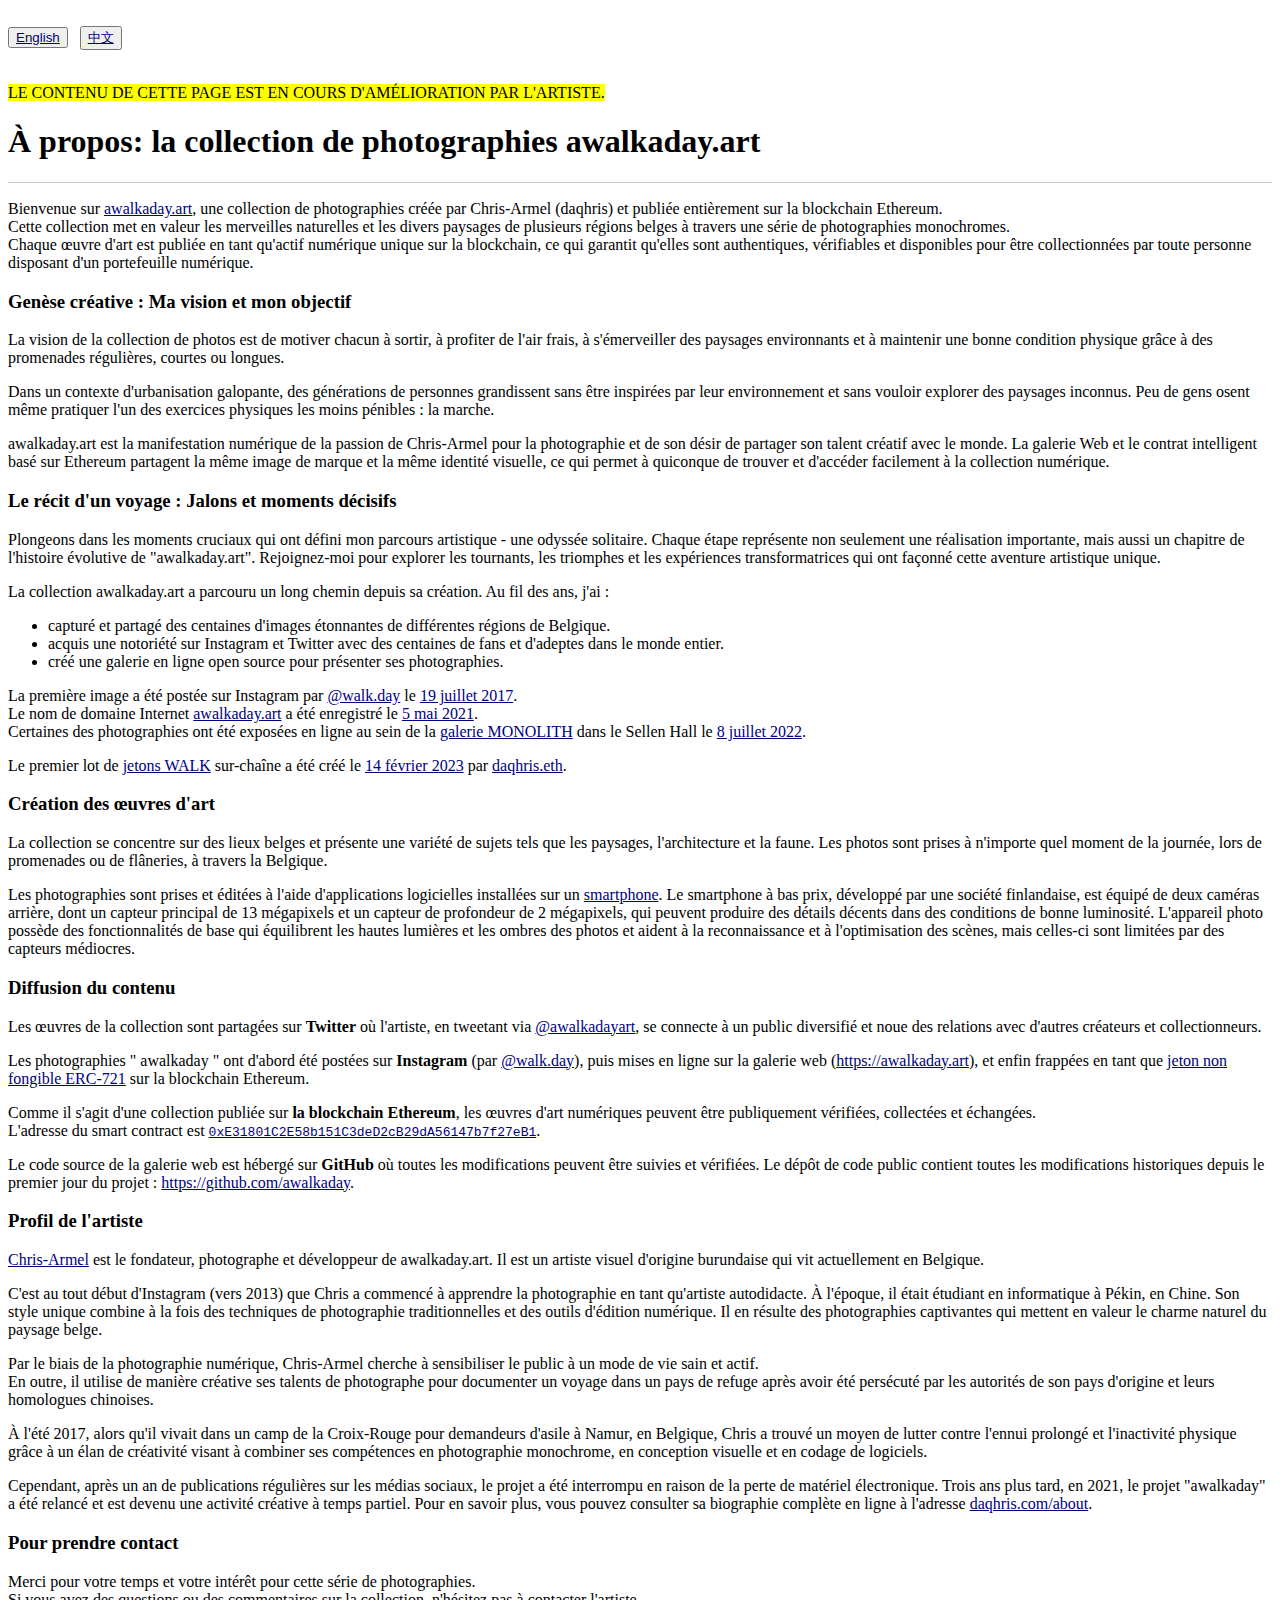
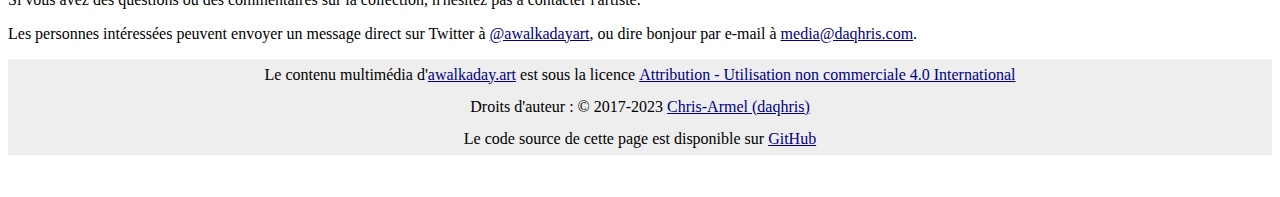
==== fr.html @ 65478b28 "Fix typo" ====
<!DOCTYPE html>
<html lang="fr">
<head>

   <!-- Créé le 17/11/2017 17:17
        Lieu: Belgrade, Namur (Belgique) -->

   <!-- Conception de la page Web et code écrit par Chris A. Iradukunda [https://daqhris.com].
       Il ne conserve par la présente aucun droit d'auteur.
       Gardez seulement une référence au codeur d'origine, s'il vous plaît. -->

    <title>À propos: la collection de photographies awalkaday.art</title>
    <link rel="canonical" href="https://about.awalkaday.art/fr.html"/>
    <link rel="alternate" href="https://about.awalkaday.art/fr.html" hreflang="x-default"/>
    <link rel="alternate" href="https://about.awalkaday.art/fr.html" hreflang="fr"/>
    <link rel="alternate" href="https://about.awalkaday.art/zh.html" hreflang="zh"/>
    <link rel="alternate" href="https://about.awalkaday.art/index.html" hreflang="en"/>
    <meta http-equiv="content-type" content="text/html; charset=UTF-8">
    <meta http-equiv="X-UA-Compatible" content="IE=edge">
    <meta name="viewport" content="width=device-width, initial-scale=1">
    <meta name="description" content="Foire aux questions à propos de awalkaday.art">
    <meta name="mobile-web-app-capable" content="yes">
    <meta name="apple-mobile-web-app-capable" content="yes">
    <meta name="Content-Security-Policy" content="default-src https:; script-src https: 'unsafe-inline'; style-src https: 'unsafe-inline'">
    <meta name="X-XSS-Protection" content="1; mode=block">
    <meta name="referrer" content="strict-origin-when-cross-origin">
    <meta content="index,follow" name="robots">

    <link rel="stylesheet" href="https://cdn.jsdelivr.net/npm/bootstrap@4.5.3/dist/css/bootstrap.min.css" integrity="sha256-93wNFzm2GO3EoByj9rKZCwGjAJAwr0nujPaOgwUt8ZQ=" crossorigin="anonymous">
    <link rel="stylesheet" href="/style.css" type="text/css">
    <link rel="shortcut icon" href="https://awalkaday.art/assets/icons/awalkaday-logo-1x1.png">
    <link rel="apple-touch-icon" href="https://awalkaday.art/assets/icons/awalkaday-logo-1x1.png">

    <meta property="og:title" content="À propos: awalkaday.art" />
    <meta property="og:locale" content="fr" />
    <meta property="og:type" content="website" />
    <meta property="og:url" content="https://about.awalkaday.art/fr.html" />
    <meta property="og:site_name" content="awalkaday.art" />
    <meta property="og:description" content="Foire aux questions à propos de awalkaday.art" />
    <meta property="og:image" content="https://awalkaday.art/assets/icons/awalkaday-logo-1x1.png" />
    <link rel="shortcut icon" href="https://awalkaday.art/assets/icons/awalkaday-logo-1x1.ico" type="image/x-icon" />
</head>

<body style="font-family:Source-Sans !important;"><br>
   <div class="container">
      <div class="jumbotron">
        <button><a href="https://about.awalkaday.art/index.html" hreflang="en" title="English Version">English</a></button>&nbsp;&nbsp;&nbsp;<button><a href="https://about.awalkaday.art/zh.html" hreflang="zh" title="中文版">中文</a></button><br><br>
        
        <p><mark>LE CONTENU DE CETTE PAGE EST EN COURS D'AMÉLIORATION PAR L'ARTISTE.</mark></p>

        <h1><b>À propos: la collection de photographies awalkaday.art</b></h1>
        <hr>
      	<p>Bienvenue sur <a href="https://awalkaday.art" title="awalkaday.art Collection de Photographies" target="_blank">awalkaday.art</a>, une collection de photographies créée par Chris-Armel (daqhris) et publiée entièrement sur la blockchain Ethereum. <br/>
          
          Cette collection met en valeur les merveilles naturelles et les divers paysages de plusieurs régions belges à travers une série de photographies monochromes. <br/>
          
          Chaque œuvre d'art est publiée en tant qu'actif numérique unique sur la blockchain, ce qui garantit qu'elles sont authentiques, vérifiables et disponibles pour être collectionnées par toute personne disposant d'un portefeuille numérique.</p>
        
	      <h3>Genèse créative : Ma vision et mon objectif</h3>
        
		    <p>La vision de la collection de photos est de motiver chacun à sortir, à profiter de l'air frais, à s'émerveiller des paysages environnants et à maintenir une bonne condition physique grâce à des promenades régulières, courtes ou longues.</p>
        
		    <p>Dans un contexte d'urbanisation galopante, des générations de personnes grandissent sans être inspirées par leur environnement et sans vouloir explorer des paysages inconnus. Peu de gens osent même pratiquer l'un des exercices physiques les moins pénibles : la marche.</p>
        
        <p>awalkaday.art est la manifestation numérique de la passion de Chris-Armel pour la photographie et de son désir de partager son talent créatif avec le monde. La galerie Web et le contrat intelligent basé sur Ethereum partagent la même image de marque et la même identité visuelle, ce qui permet à quiconque de trouver et d'accéder facilement à la collection numérique.</p>

		<h3>Le récit d'un voyage : Jalons et moments décisifs</h3>

    <p>Plongeons dans les moments cruciaux qui ont défini mon parcours artistique - une odyssée solitaire. Chaque étape représente non seulement une réalisation importante, mais aussi un chapitre de l'histoire évolutive de "awalkaday.art". Rejoignez-moi pour explorer les tournants, les triomphes et les expériences transformatrices qui ont façonné cette aventure artistique unique.</p>

    <p>La collection awalkaday.art a parcouru un long chemin depuis sa création. Au fil des ans, j'ai :</p>
        <ul>
        <li>capturé et partagé des centaines d'images étonnantes de différentes régions de Belgique.</li>
        <li>acquis une notoriété sur Instagram et Twitter avec des centaines de fans et d'adeptes dans le monde entier.</li>
        <li>créé une galerie en ligne open source pour présenter ses photographies.</li>
        </ul></p>
        
		<p>La première image a été postée sur Instagram par <a href="https://www.instagram.com/walk.day/">@walk.day</a> le <a href="https://www.instagram.com/p/BWvILEmAPcy/" target="_blank">19 juillet 2017</a>.<br>
      
      Le nom de domaine Internet <a href="https://awalkaday.art" target="_blank">awalkaday.art</a> a été enregistré le <a href="https://whois.gandi.net/en/results?search=awalkaday.art" target="_blank">5 mai 2021</a>.<br>
      
      Certaines des photographies ont été exposées en ligne au sein de la <a href="https://monolith.gallery/archives" target="_blank">galerie MONOLITH</a> dans le Sellen Hall le <a href="https://monolith.gallery/hall/sellen/g56L1RdA9DXtqQR3aALG" target="_blank">8 juillet 2022</a>.</p>
        
    <p>Le premier lot de <a href="https://etherscan.io/token/0xe31801c2e58b151c3ded2cb29da56147b7f27eb1" target="_blank">jetons WALK</a> sur-chaîne a été créé le <a href="https://etherscan.io/tx/0x2d4e5a73fada3bb3e626bec4b2d24bbdabce66fad66b70fbe8e3e0e1e169537b" target="_blank">14 février 2023</a> par <a href="https://etherscan.io/address/0xb5ee030c71e76c3e03b2a8d425dbb9b395037c82" title="Artist's Ethereum wallet address" target="_blank">daqhris.eth</a>.</p>

		<h3>Création des œuvres d'art</h3>
   
		<p>La collection se concentre sur des lieux belges et présente une variété de sujets tels que les paysages, l'architecture et la faune. Les photos sont prises à n'importe quel moment de la journée, lors de promenades ou de flâneries, à travers la Belgique.</p>
        
		<p>Les photographies sont prises et éditées à l'aide d'applications logicielles installées sur un <a href="https://www.android.com/one/" title="Secure, up-to-date and easy-to-use Android devices" target="_blank">smartphone</a>.
      Le smartphone à bas prix, développé par une société finlandaise, est équipé de deux caméras arrière, dont un capteur principal de 13 mégapixels et un capteur de profondeur de 2 mégapixels, qui peuvent produire des détails décents dans des conditions de bonne luminosité. 
      L'appareil photo possède des fonctionnalités de base qui équilibrent les hautes lumières et les ombres des photos et aident à la reconnaissance et à l'optimisation des scènes, mais celles-ci sont limitées par des capteurs médiocres.</p>

		<h3>Diffusion du contenu</h3>
		<p>Les œuvres de la collection sont partagées sur <strong>Twitter</strong> où l'artiste, en tweetant via <a href="https://twitter.com/awalkadayart" target="_blank">@awalkadayart</a>, se connecte à un public diversifié et noue des relations avec d'autres créateurs et collectionneurs.</p>
        
		<p>Les photographies " awalkaday " ont d'abord été postées sur <strong>Instagram</strong> (par <a href="https://www.instagram.com/walk.day/">@walk.day</a>), puis mises en ligne sur la galerie web (<a href="https://awalkaday.art" target="_blank">https://awalkaday.art</a>), et enfin frappées en tant que <a href="https://ethereum.org/en/developers/docs/standards/tokens/erc-721/" title="ERC-721 Non-Fungible Token Standard" target="_blank">jeton non fongible ERC-721</a> sur la blockchain Ethereum.</p>
        
		<p>Comme il s'agit d'une collection publiée sur <strong>la blockchain Ethereum</strong>, les œuvres d'art numériques peuvent être publiquement vérifiées, collectées et échangées.<br>
      L'adresse du smart contract est <a href="https://etherscan.io/address/0xe31801c2e58b151c3ded2cb29da56147b7f27eb1" target="_blank"><code>0xE31801C2E58b151C3deD2cB29dA56147b7f27eB1</code></a>.</p>
        
    <p>Le code source de la galerie web est hébergé sur <strong>GitHub</strong> où toutes les modifications peuvent être suivies et vérifiées. Le dépôt de code public contient toutes les modifications historiques depuis le premier jour du projet : <a href="https://github.com/awalkaday/awalkaday-art" title="GitHub public code repository" target="_blank">https://github.com/awalkaday</a>.</p>

		<h3>Profil de l'artiste</h3>
        
		<p><a href="https://daqhris.com" target="_blank">Chris-Armel</a> est le fondateur, photographe et développeur de awalkaday.art. Il est un artiste visuel d'origine burundaise qui vit actuellement en Belgique.</p>
        
    <p>C'est au tout début d'Instagram (vers 2013) que Chris a commencé à apprendre la photographie en tant qu'artiste autodidacte. À l'époque, il était étudiant en informatique à Pékin, en Chine. Son style unique combine à la fois des techniques de photographie traditionnelles et des outils d'édition numérique. Il en résulte des photographies captivantes qui mettent en valeur le charme naturel du paysage belge.</p>
        
    <p>Par le biais de la photographie numérique, Chris-Armel cherche à sensibiliser le public à un mode de vie sain et actif.<br> 
      En outre, il utilise de manière créative ses talents de photographe pour documenter un voyage dans un pays de refuge après avoir été persécuté par les autorités de son pays d'origine et leurs homologues chinoises.</p>
        
    <p>À l'été 2017, alors qu'il vivait dans un camp de la Croix-Rouge pour demandeurs d'asile à Namur, en Belgique, Chris a trouvé un moyen de lutter contre l'ennui prolongé et l'inactivité physique grâce à un élan de créativité visant à combiner ses compétences en photographie monochrome, en conception visuelle et en codage de logiciels.</p>
        
    <p>Cependant, après un an de publications régulières sur les médias sociaux, le projet a été interrompu en raison de la perte de matériel électronique. Trois ans plus tard, en 2021, le projet "awalkaday" a été relancé et est devenu une activité créative à temps partiel. Pour en savoir plus, vous pouvez consulter sa biographie complète en ligne à l'adresse <a href="https://daqhris.com/about" target="_blank">daqhris.com/about</a>.</p>

		<h3>Pour prendre contact</h3>
        
		  <p>Merci pour votre temps et votre intérêt pour cette série de photographies.<br>
        Si vous avez des questions ou des commentaires sur la collection, n'hésitez pas à contacter l'artiste.</p>
        
		  <p>Les personnes intéressées peuvent envoyer un message direct sur Twitter à <a href="https://twitter.com/awalkadayart" target="_blank">@awalkadayart</a>, ou dire bonjour par e-mail à <a href="mailto:media@daqhris.com" target="_blank">media@daqhris.com</a>.</p>
      
     </div>
     <footer style="text-align:center;background-color:#eee;line-height: 2em;">
        <p>Le contenu multimédia d'<a href="https://awalkaday.art" title="awalkaday.art Collection de Photographies" target="_blank">awalkaday.art</a> est sous la licence <a rel="license" href="https://creativecommons.org/licenses/by-nc/4.0/legalcode.fr" title="Licence publique Creative Commons Attribution - Utilisation non commerciale 4.0 International" target="_blank" style="display:inline-block;">Attribution - Utilisation non commerciale 4.0 International</a><br>
        Droits d'auteur : © 2017-2023 <a href="https://daqhris.com" title="Accueil | Chris A. Iradukunda" target="_blank">Chris-Armel (daqhris)</a><br>
            Le code source de cette page est disponible sur <a href="https://github.com/awalkaday/about-awalkaday-art" target="_blank" title="Trouvez le dépôt de code open source sur GitHub.com">GitHub</a>
</p>
        </footer><br>
  </div>
</body>
</html>
---- style.css ----
/* CUSTOM STYLES */

        html {
            background-color: #FFF;
            color: #000;
            font-size: 1em;
            font-family: "Source-Sans", 'Arial', sans-serif;
        }

        a {
            color: navy;
        }
        a:hover,
        a:focus,
        a:active {
                text-decoration: underline;
        }
        @font-face {
                font-family: "Source-Sans";
                src:url(https://daqhris.com/style/font/SourceSans3-Regular.ttf) format("truetype"); /* Safari, Android, iOS */
                font-display: swap;
                }

        /* horizontal line */
        hr {    display:block;
                width:100%;
                height:1px;
                border:0;
                border-top:1px solid #ccc;
                margin:1em auto;
                padding:0
        }

        @media (prefers-color-scheme: dark) {
            html{background-color: #212121;color:#FFFFFF;}
            mark{background-color:olivedrab;color:greenyellow}
        }
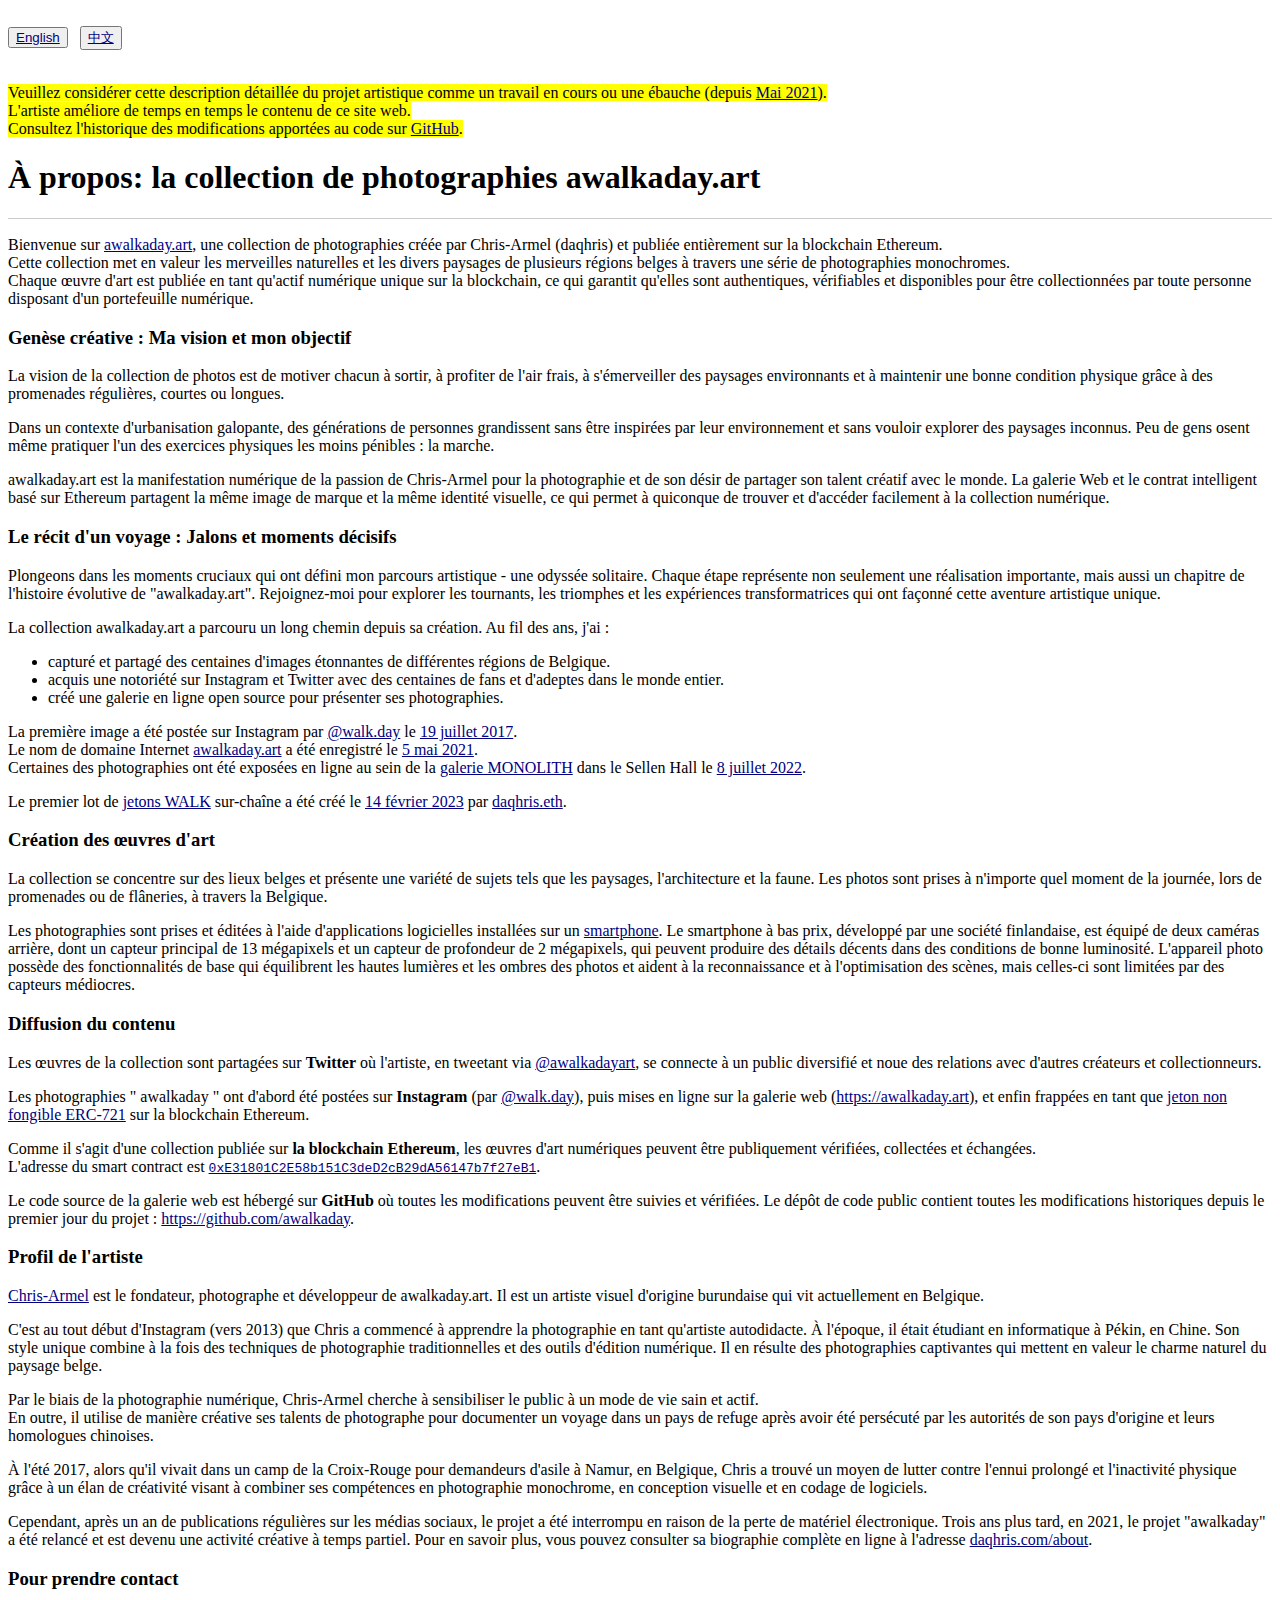
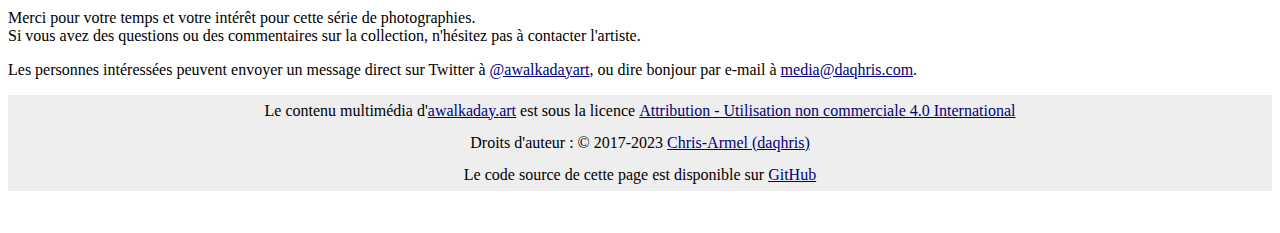
==== commit 0cd872c3: "Header notice translation" ====
--- a/fr.html
+++ b/fr.html
@@ -18,25 +18,33 @@
     <meta http-equiv="content-type" content="text/html; charset=UTF-8">
     <meta http-equiv="X-UA-Compatible" content="IE=edge">
     <meta name="viewport" content="width=device-width, initial-scale=1">
-    <meta name="description" content="Foire aux questions à propos de awalkaday.art">
+    <meta name="description" content="Foire aux questions à propos de la collection de photographies awalkaday.art">
     <meta name="mobile-web-app-capable" content="yes">
     <meta name="apple-mobile-web-app-capable" content="yes">
     <meta name="Content-Security-Policy" content="default-src https:; script-src https: 'unsafe-inline'; style-src https: 'unsafe-inline'">
-    <meta name="X-XSS-Protection" content="1; mode=block">
-    <meta name="referrer" content="strict-origin-when-cross-origin">
-    <meta content="index,follow" name="robots">
+    <meta name="X-XSS-Protection" content="1; mode=block">
+    <meta name="referrer" content="strict-origin-when-cross-origin">
+    <meta content="index,follow" name="robots">
 
     <link rel="stylesheet" href="https://cdn.jsdelivr.net/npm/bootstrap@4.5.3/dist/css/bootstrap.min.css" integrity="sha256-93wNFzm2GO3EoByj9rKZCwGjAJAwr0nujPaOgwUt8ZQ=" crossorigin="anonymous">
     <link rel="stylesheet" href="/style.css" type="text/css">
     <link rel="shortcut icon" href="https://awalkaday.art/assets/icons/awalkaday-logo-1x1.png">
     <link rel="apple-touch-icon" href="https://awalkaday.art/assets/icons/awalkaday-logo-1x1.png">
 
-    <meta property="og:title" content="À propos: awalkaday.art" />
+    <!-- Twitter account @awalkadayart meta tags -->
+    <meta name="twitter:card" content="summary_large_image">
+    <meta name="twitter:site" content="@awalkadayart">
+    <meta name="twitter:title" content="À propos de : awalkaday.art Collection de Photographies">
+    <meta name="twitter:description" content="Questions fréquemment posées sur la collection de photographies awalkaday.art.">
+    <meta name="twitter:image" content="https://awalkaday.art/assets/icons/awalkaday-logo-2x1.png">
+
+
+    <meta property="og:title" content="À propos de : awalkaday.art Collection de Photographies" />
     <meta property="og:locale" content="fr" />
     <meta property="og:type" content="website" />
     <meta property="og:url" content="https://about.awalkaday.art/fr.html" />
     <meta property="og:site_name" content="awalkaday.art" />
-    <meta property="og:description" content="Foire aux questions à propos de awalkaday.art" />
+    <meta property="og:description" content="Foire aux questions à propos de la collection de photographies awalkaday.art" />
     <meta property="og:image" content="https://awalkaday.art/assets/icons/awalkaday-logo-1x1.png" />
     <link rel="shortcut icon" href="https://awalkaday.art/assets/icons/awalkaday-logo-1x1.ico" type="image/x-icon" />
 </head>
@@ -44,88 +52,90 @@
 <body style="font-family:Source-Sans !important;"><br>
    <div class="container">
       <div class="jumbotron">
-        <button><a href="https://about.awalkaday.art/index.html" hreflang="en" title="English Version">English</a></button>&nbsp;&nbsp;&nbsp;<button><a href="https://about.awalkaday.art/zh.html" hreflang="zh" title="中文版">中文</a></button><br><br>
-        
-        <p><mark>LE CONTENU DE CETTE PAGE EST EN COURS D'AMÉLIORATION PAR L'ARTISTE.</mark></p>
+        <button><a href="https://about.awalkaday.art/index.html" hreflang="en" title="English Version">English</a></button>&nbsp;&nbsp;&nbsp;<button><a href="https://about.awalkaday.art/zh.html" hreflang="zh" title="中文版">中文</a></button><br><br>
+        
+        <p><mark>Veuillez considérer cette description détaillée du projet artistique comme un travail en cours ou une ébauche (depuis <a href="https://github.com/awalkaday/about-awalkaday-art/commits/main" target="_blank">Mai 2021</a>).<br/>
+          L'artiste améliore de temps en temps le contenu de ce site web.<br/>
+          Consultez l'historique des modifications apportées au code sur <a href="https://github.com/awalkaday/about-awalkaday-art/commits/replit" target="_blank">GitHub</a>.</mark></p>
 
         <h1><b>À propos: la collection de photographies awalkaday.art</b></h1>
         <hr>
-      	<p>Bienvenue sur <a href="https://awalkaday.art" title="awalkaday.art Collection de Photographies" target="_blank">awalkaday.art</a>, une collection de photographies créée par Chris-Armel (daqhris) et publiée entièrement sur la blockchain Ethereum. <br/>
-          
-          Cette collection met en valeur les merveilles naturelles et les divers paysages de plusieurs régions belges à travers une série de photographies monochromes. <br/>
-          
-          Chaque œuvre d'art est publiée en tant qu'actif numérique unique sur la blockchain, ce qui garantit qu'elles sont authentiques, vérifiables et disponibles pour être collectionnées par toute personne disposant d'un portefeuille numérique.</p>
+      	<p>Bienvenue sur <a href="https://awalkaday.art" title="awalkaday.art Collection de Photographies" target="_blank">awalkaday.art</a>, une collection de photographies créée par Chris-Armel (daqhris) et publiée entièrement sur la blockchain Ethereum. <br/>
+          
+          Cette collection met en valeur les merveilles naturelles et les divers paysages de plusieurs régions belges à travers une série de photographies monochromes. <br/>
+          
+          Chaque œuvre d'art est publiée en tant qu'actif numérique unique sur la blockchain, ce qui garantit qu'elles sont authentiques, vérifiables et disponibles pour être collectionnées par toute personne disposant d'un portefeuille numérique.</p>
         
-	      <h3>Genèse créative : Ma vision et mon objectif</h3>
+	      <h3>Genèse créative : Ma vision et mon objectif</h3>
         
-		    <p>La vision de la collection de photos est de motiver chacun à sortir, à profiter de l'air frais, à s'émerveiller des paysages environnants et à maintenir une bonne condition physique grâce à des promenades régulières, courtes ou longues.</p>
+		    <p>La vision de la collection de photos est de motiver chacun à sortir, à profiter de l'air frais, à s'émerveiller des paysages environnants et à maintenir une bonne condition physique grâce à des promenades régulières, courtes ou longues.</p>
         
-		    <p>Dans un contexte d'urbanisation galopante, des générations de personnes grandissent sans être inspirées par leur environnement et sans vouloir explorer des paysages inconnus. Peu de gens osent même pratiquer l'un des exercices physiques les moins pénibles : la marche.</p>
-        
+		    <p>Dans un contexte d'urbanisation galopante, des générations de personnes grandissent sans être inspirées par leur environnement et sans vouloir explorer des paysages inconnus. Peu de gens osent même pratiquer l'un des exercices physiques les moins pénibles : la marche.</p>
+        
         <p>awalkaday.art est la manifestation numérique de la passion de Chris-Armel pour la photographie et de son désir de partager son talent créatif avec le monde. La galerie Web et le contrat intelligent basé sur Ethereum partagent la même image de marque et la même identité visuelle, ce qui permet à quiconque de trouver et d'accéder facilement à la collection numérique.</p>
 
-		<h3>Le récit d'un voyage : Jalons et moments décisifs</h3>
-
-    <p>Plongeons dans les moments cruciaux qui ont défini mon parcours artistique - une odyssée solitaire. Chaque étape représente non seulement une réalisation importante, mais aussi un chapitre de l'histoire évolutive de "awalkaday.art". Rejoignez-moi pour explorer les tournants, les triomphes et les expériences transformatrices qui ont façonné cette aventure artistique unique.</p>
-
-    <p>La collection awalkaday.art a parcouru un long chemin depuis sa création. Au fil des ans, j'ai :</p>
-        <ul>
-        <li>capturé et partagé des centaines d'images étonnantes de différentes régions de Belgique.</li>
-        <li>acquis une notoriété sur Instagram et Twitter avec des centaines de fans et d'adeptes dans le monde entier.</li>
-        <li>créé une galerie en ligne open source pour présenter ses photographies.</li>
-        </ul></p>
+		<h3>Le récit d'un voyage : Jalons et moments décisifs</h3>
+
+    <p>Plongeons dans les moments cruciaux qui ont défini mon parcours artistique - une odyssée solitaire. Chaque étape représente non seulement une réalisation importante, mais aussi un chapitre de l'histoire évolutive de "awalkaday.art". Rejoignez-moi pour explorer les tournants, les triomphes et les expériences transformatrices qui ont façonné cette aventure artistique unique.</p>
+
+    <p>La collection awalkaday.art a parcouru un long chemin depuis sa création. Au fil des ans, j'ai :</p>
+        <ul>
+        <li>capturé et partagé des centaines d'images étonnantes de différentes régions de Belgique.</li>
+        <li>acquis une notoriété sur Instagram et Twitter avec des centaines de fans et d'adeptes dans le monde entier.</li>
+        <li>créé une galerie en ligne open source pour présenter ses photographies.</li>
+        </ul></p>
         
-		<p>La première image a été postée sur Instagram par <a href="https://www.instagram.com/walk.day/">@walk.day</a> le <a href="https://www.instagram.com/p/BWvILEmAPcy/" target="_blank">19 juillet 2017</a>.<br>
-      
-      Le nom de domaine Internet <a href="https://awalkaday.art" target="_blank">awalkaday.art</a> a été enregistré le <a href="https://whois.gandi.net/en/results?search=awalkaday.art" target="_blank">5 mai 2021</a>.<br>
-      
-      Certaines des photographies ont été exposées en ligne au sein de la <a href="https://monolith.gallery/archives" target="_blank">galerie MONOLITH</a> dans le Sellen Hall le <a href="https://monolith.gallery/hall/sellen/g56L1RdA9DXtqQR3aALG" target="_blank">8 juillet 2022</a>.</p>
-        
+		<p>La première image a été postée sur Instagram par <a href="https://www.instagram.com/walk.day/">@walk.day</a> le <a href="https://www.instagram.com/p/BWvILEmAPcy/" target="_blank">19 juillet 2017</a>.<br>
+      
+      Le nom de domaine Internet <a href="https://awalkaday.art" target="_blank">awalkaday.art</a> a été enregistré le <a href="https://whois.gandi.net/en/results?search=awalkaday.art" target="_blank">5 mai 2021</a>.<br>
+      
+      Certaines des photographies ont été exposées en ligne au sein de la <a href="https://monolith.gallery/archives" target="_blank">galerie MONOLITH</a> dans le Sellen Hall le <a href="https://monolith.gallery/hall/sellen/g56L1RdA9DXtqQR3aALG" target="_blank">8 juillet 2022</a>.</p>
+        
     <p>Le premier lot de <a href="https://etherscan.io/token/0xe31801c2e58b151c3ded2cb29da56147b7f27eb1" target="_blank">jetons WALK</a> sur-chaîne a été créé le <a href="https://etherscan.io/tx/0x2d4e5a73fada3bb3e626bec4b2d24bbdabce66fad66b70fbe8e3e0e1e169537b" target="_blank">14 février 2023</a> par <a href="https://etherscan.io/address/0xb5ee030c71e76c3e03b2a8d425dbb9b395037c82" title="Artist's Ethereum wallet address" target="_blank">daqhris.eth</a>.</p>
 
-		<h3>Création des œuvres d'art</h3>
+		<h3>Création des œuvres d'art</h3>
    
-		<p>La collection se concentre sur des lieux belges et présente une variété de sujets tels que les paysages, l'architecture et la faune. Les photos sont prises à n'importe quel moment de la journée, lors de promenades ou de flâneries, à travers la Belgique.</p>
-        
-		<p>Les photographies sont prises et éditées à l'aide d'applications logicielles installées sur un <a href="https://www.android.com/one/" title="Secure, up-to-date and easy-to-use Android devices" target="_blank">smartphone</a>.
-      Le smartphone à bas prix, développé par une société finlandaise, est équipé de deux caméras arrière, dont un capteur principal de 13 mégapixels et un capteur de profondeur de 2 mégapixels, qui peuvent produire des détails décents dans des conditions de bonne luminosité. 
+		<p>La collection se concentre sur des lieux belges et présente une variété de sujets tels que les paysages, l'architecture et la faune. Les photos sont prises à n'importe quel moment de la journée, lors de promenades ou de flâneries, à travers la Belgique.</p>
+        
+		<p>Les photographies sont prises et éditées à l'aide d'applications logicielles installées sur un <a href="https://www.android.com/one/" title="Secure, up-to-date and easy-to-use Android devices" target="_blank">smartphone</a>.
+      Le smartphone à bas prix, développé par une société finlandaise, est équipé de deux caméras arrière, dont un capteur principal de 13 mégapixels et un capteur de profondeur de 2 mégapixels, qui peuvent produire des détails décents dans des conditions de bonne luminosité. 
       L'appareil photo possède des fonctionnalités de base qui équilibrent les hautes lumières et les ombres des photos et aident à la reconnaissance et à l'optimisation des scènes, mais celles-ci sont limitées par des capteurs médiocres.</p>
 
 		<h3>Diffusion du contenu</h3>
-		<p>Les œuvres de la collection sont partagées sur <strong>Twitter</strong> où l'artiste, en tweetant via <a href="https://twitter.com/awalkadayart" target="_blank">@awalkadayart</a>, se connecte à un public diversifié et noue des relations avec d'autres créateurs et collectionneurs.</p>
+		<p>Les œuvres de la collection sont partagées sur <strong>Twitter</strong> où l'artiste, en tweetant via <a href="https://twitter.com/awalkadayart" target="_blank">@awalkadayart</a>, se connecte à un public diversifié et noue des relations avec d'autres créateurs et collectionneurs.</p>
         
-		<p>Les photographies " awalkaday " ont d'abord été postées sur <strong>Instagram</strong> (par <a href="https://www.instagram.com/walk.day/">@walk.day</a>), puis mises en ligne sur la galerie web (<a href="https://awalkaday.art" target="_blank">https://awalkaday.art</a>), et enfin frappées en tant que <a href="https://ethereum.org/en/developers/docs/standards/tokens/erc-721/" title="ERC-721 Non-Fungible Token Standard" target="_blank">jeton non fongible ERC-721</a> sur la blockchain Ethereum.</p>
+		<p>Les photographies " awalkaday " ont d'abord été postées sur <strong>Instagram</strong> (par <a href="https://www.instagram.com/walk.day/">@walk.day</a>), puis mises en ligne sur la galerie web (<a href="https://awalkaday.art" target="_blank">https://awalkaday.art</a>), et enfin frappées en tant que <a href="https://ethereum.org/en/developers/docs/standards/tokens/erc-721/" title="ERC-721 Non-Fungible Token Standard" target="_blank">jeton non fongible ERC-721</a> sur la blockchain Ethereum.</p>
         
-		<p>Comme il s'agit d'une collection publiée sur <strong>la blockchain Ethereum</strong>, les œuvres d'art numériques peuvent être publiquement vérifiées, collectées et échangées.<br>
-      L'adresse du smart contract est <a href="https://etherscan.io/address/0xe31801c2e58b151c3ded2cb29da56147b7f27eb1" target="_blank"><code>0xE31801C2E58b151C3deD2cB29dA56147b7f27eB1</code></a>.</p>
-        
+		<p>Comme il s'agit d'une collection publiée sur <strong>la blockchain Ethereum</strong>, les œuvres d'art numériques peuvent être publiquement vérifiées, collectées et échangées.<br>
+      L'adresse du smart contract est <a href="https://etherscan.io/address/0xe31801c2e58b151c3ded2cb29da56147b7f27eb1" target="_blank"><code>0xE31801C2E58b151C3deD2cB29dA56147b7f27eB1</code></a>.</p>
+        
     <p>Le code source de la galerie web est hébergé sur <strong>GitHub</strong> où toutes les modifications peuvent être suivies et vérifiées. Le dépôt de code public contient toutes les modifications historiques depuis le premier jour du projet : <a href="https://github.com/awalkaday/awalkaday-art" title="GitHub public code repository" target="_blank">https://github.com/awalkaday</a>.</p>
 
-		<h3>Profil de l'artiste</h3>
+		<h3>Profil de l'artiste</h3>
         
-		<p><a href="https://daqhris.com" target="_blank">Chris-Armel</a> est le fondateur, photographe et développeur de awalkaday.art. Il est un artiste visuel d'origine burundaise qui vit actuellement en Belgique.</p>
-        
-    <p>C'est au tout début d'Instagram (vers 2013) que Chris a commencé à apprendre la photographie en tant qu'artiste autodidacte. À l'époque, il était étudiant en informatique à Pékin, en Chine. Son style unique combine à la fois des techniques de photographie traditionnelles et des outils d'édition numérique. Il en résulte des photographies captivantes qui mettent en valeur le charme naturel du paysage belge.</p>
-        
-    <p>Par le biais de la photographie numérique, Chris-Armel cherche à sensibiliser le public à un mode de vie sain et actif.<br> 
-      En outre, il utilise de manière créative ses talents de photographe pour documenter un voyage dans un pays de refuge après avoir été persécuté par les autorités de son pays d'origine et leurs homologues chinoises.</p>
-        
-    <p>À l'été 2017, alors qu'il vivait dans un camp de la Croix-Rouge pour demandeurs d'asile à Namur, en Belgique, Chris a trouvé un moyen de lutter contre l'ennui prolongé et l'inactivité physique grâce à un élan de créativité visant à combiner ses compétences en photographie monochrome, en conception visuelle et en codage de logiciels.</p>
-        
+		<p><a href="https://daqhris.com" target="_blank">Chris-Armel</a> est le fondateur, photographe et développeur de awalkaday.art. Il est un artiste visuel d'origine burundaise qui vit actuellement en Belgique.</p>
+        
+    <p>C'est au tout début d'Instagram (vers 2013) que Chris a commencé à apprendre la photographie en tant qu'artiste autodidacte. À l'époque, il était étudiant en informatique à Pékin, en Chine. Son style unique combine à la fois des techniques de photographie traditionnelles et des outils d'édition numérique. Il en résulte des photographies captivantes qui mettent en valeur le charme naturel du paysage belge.</p>
+        
+    <p>Par le biais de la photographie numérique, Chris-Armel cherche à sensibiliser le public à un mode de vie sain et actif.<br> 
+      En outre, il utilise de manière créative ses talents de photographe pour documenter un voyage dans un pays de refuge après avoir été persécuté par les autorités de son pays d'origine et leurs homologues chinoises.</p>
+        
+    <p>À l'été 2017, alors qu'il vivait dans un camp de la Croix-Rouge pour demandeurs d'asile à Namur, en Belgique, Chris a trouvé un moyen de lutter contre l'ennui prolongé et l'inactivité physique grâce à un élan de créativité visant à combiner ses compétences en photographie monochrome, en conception visuelle et en codage de logiciels.</p>
+        
     <p>Cependant, après un an de publications régulières sur les médias sociaux, le projet a été interrompu en raison de la perte de matériel électronique. Trois ans plus tard, en 2021, le projet "awalkaday" a été relancé et est devenu une activité créative à temps partiel. Pour en savoir plus, vous pouvez consulter sa biographie complète en ligne à l'adresse <a href="https://daqhris.com/about" target="_blank">daqhris.com/about</a>.</p>
 
-		<h3>Pour prendre contact</h3>
+		<h3>Pour prendre contact</h3>
         
-		  <p>Merci pour votre temps et votre intérêt pour cette série de photographies.<br>
-        Si vous avez des questions ou des commentaires sur la collection, n'hésitez pas à contacter l'artiste.</p>
+		  <p>Merci pour votre temps et votre intérêt pour cette série de photographies.<br>
+        Si vous avez des questions ou des commentaires sur la collection, n'hésitez pas à contacter l'artiste.</p>
         
-		  <p>Les personnes intéressées peuvent envoyer un message direct sur Twitter à <a href="https://twitter.com/awalkadayart" target="_blank">@awalkadayart</a>, ou dire bonjour par e-mail à <a href="mailto:media@daqhris.com" target="_blank">media@daqhris.com</a>.</p>
+		  <p>Les personnes intéressées peuvent envoyer un message direct sur Twitter à <a href="https://twitter.com/awalkadayart" target="_blank">@awalkadayart</a>, ou dire bonjour par e-mail à <a href="mailto:media@daqhris.com" target="_blank">media@daqhris.com</a>.</p>
       
      </div>
      <footer style="text-align:center;background-color:#eee;line-height: 2em;">
-        <p>Le contenu multimédia d'<a href="https://awalkaday.art" title="awalkaday.art Collection de Photographies" target="_blank">awalkaday.art</a> est sous la licence <a rel="license" href="https://creativecommons.org/licenses/by-nc/4.0/legalcode.fr" title="Licence publique Creative Commons Attribution - Utilisation non commerciale 4.0 International" target="_blank" style="display:inline-block;">Attribution - Utilisation non commerciale 4.0 International</a><br>
-        Droits d'auteur : © 2017-2023 <a href="https://daqhris.com" title="Accueil | Chris A. Iradukunda" target="_blank">Chris-Armel (daqhris)</a><br>
-            Le code source de cette page est disponible sur <a href="https://github.com/awalkaday/about-awalkaday-art" target="_blank" title="Trouvez le dépôt de code open source sur GitHub.com">GitHub</a>
+        <p>Le contenu multimédia d'<a href="https://awalkaday.art" title="awalkaday.art Collection de Photographies" target="_blank">awalkaday.art</a> est sous la licence <a rel="license" href="https://creativecommons.org/licenses/by-nc/4.0/legalcode.fr" title="Licence publique Creative Commons Attribution - Utilisation non commerciale 4.0 International" target="_blank" style="display:inline-block;">Attribution - Utilisation non commerciale 4.0 International</a><br>
+        Droits d'auteur : © 2017-2023 <a href="https://daqhris.com" title="Accueil | Chris A. Iradukunda" target="_blank">Chris-Armel (daqhris)</a><br>
+            Le code source de cette page est disponible sur <a href="https://github.com/awalkaday/about-awalkaday-art" target="_blank" title="Trouvez le dépôt de code open source sur GitHub.com">GitHub</a>
 </p>
         </footer><br>
   </div>
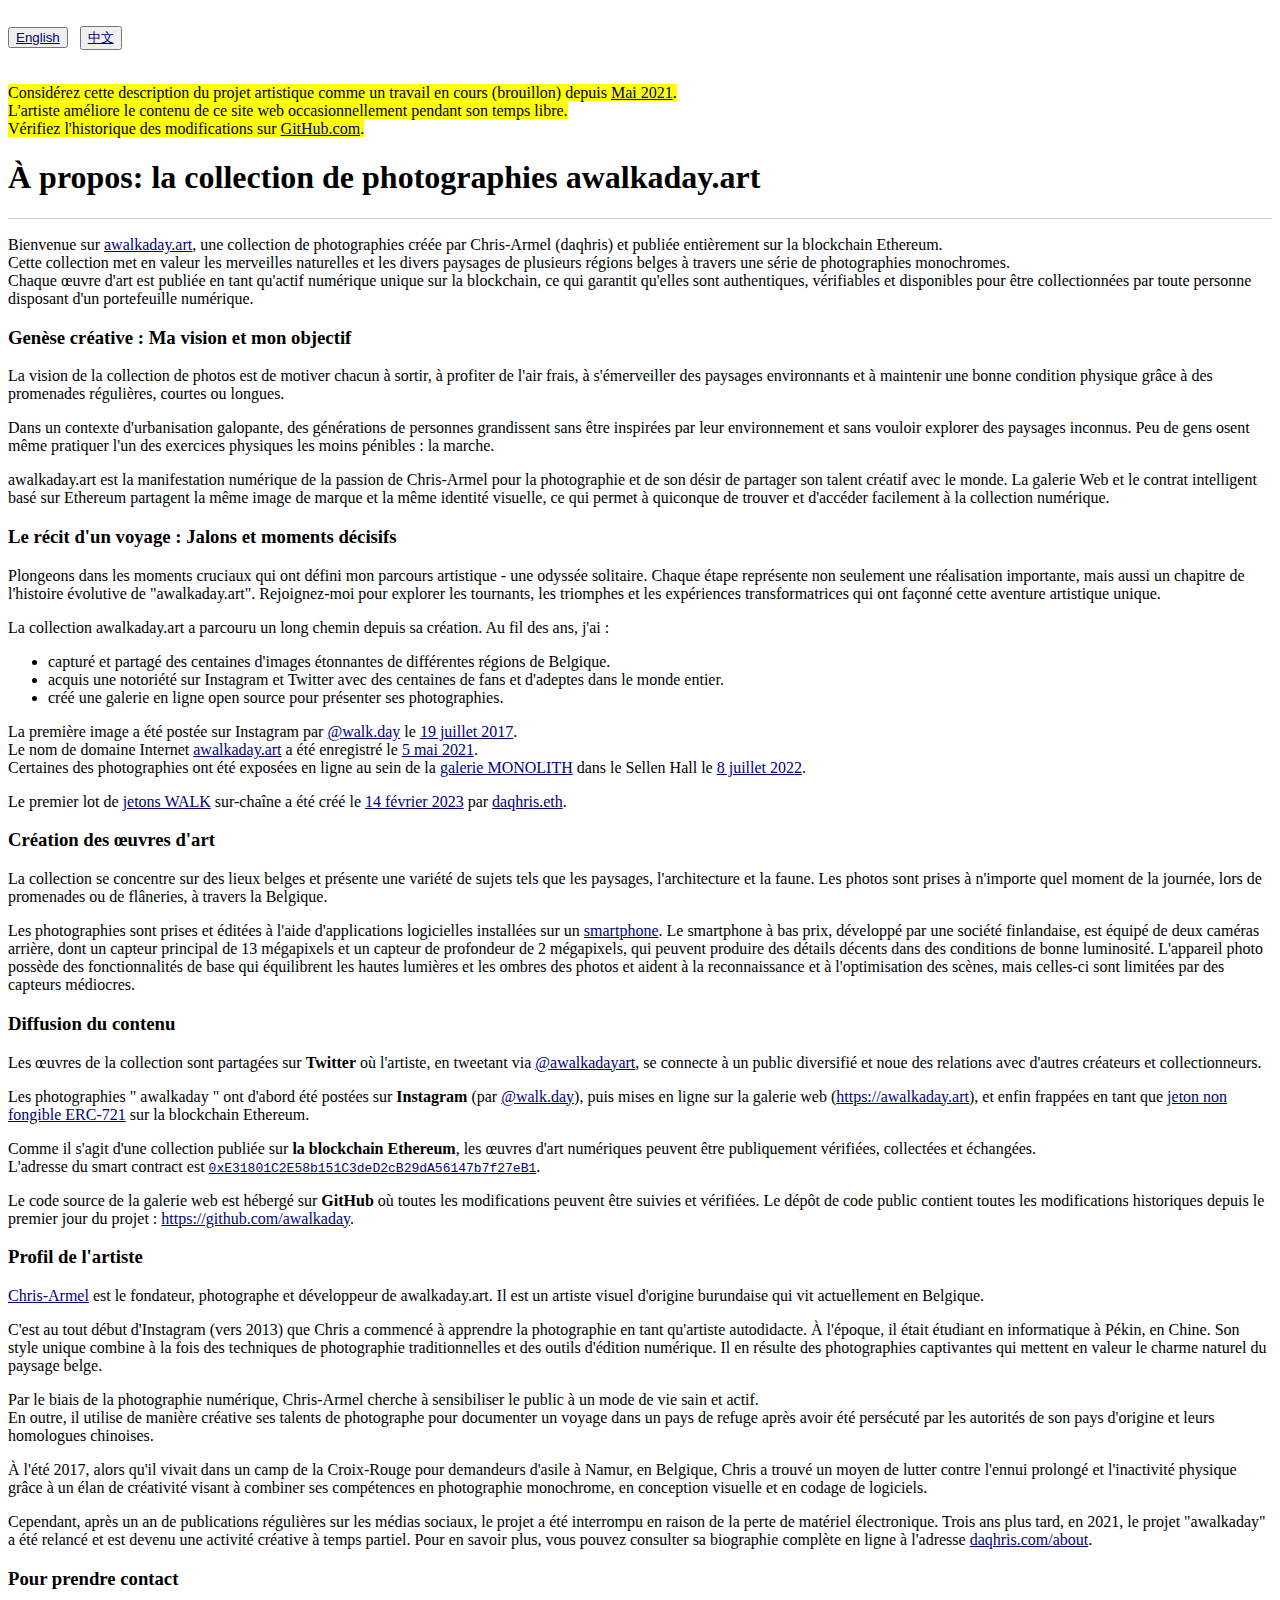
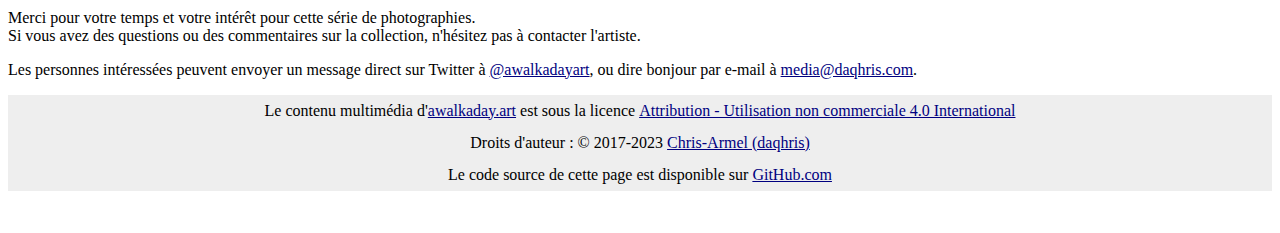
==== commit 38b6354a: "Modify header notice" ====
--- a/fr.html
+++ b/fr.html
@@ -1,143 +1,222 @@
 <!DOCTYPE html>
 <html lang="fr">
+
 <head>
 
-   <!-- Créé le 17/11/2017 17:17
+  <!-- Créé le 17/11/2017 17:17
         Lieu: Belgrade, Namur (Belgique) -->
 
-   <!-- Conception de la page Web et code écrit par Chris A. Iradukunda [https://daqhris.com].
+  <!-- Conception de la page Web et code écrit par Chris A. Iradukunda [https://daqhris.com].
        Il ne conserve par la présente aucun droit d'auteur.
        Gardez seulement une référence au codeur d'origine, s'il vous plaît. -->
 
-    <title>À propos: la collection de photographies awalkaday.art</title>
-    <link rel="canonical" href="https://about.awalkaday.art/fr.html"/>
-    <link rel="alternate" href="https://about.awalkaday.art/fr.html" hreflang="x-default"/>
-    <link rel="alternate" href="https://about.awalkaday.art/fr.html" hreflang="fr"/>
-    <link rel="alternate" href="https://about.awalkaday.art/zh.html" hreflang="zh"/>
-    <link rel="alternate" href="https://about.awalkaday.art/index.html" hreflang="en"/>
-    <meta http-equiv="content-type" content="text/html; charset=UTF-8">
-    <meta http-equiv="X-UA-Compatible" content="IE=edge">
-    <meta name="viewport" content="width=device-width, initial-scale=1">
-    <meta name="description" content="Foire aux questions à propos de la collection de photographies awalkaday.art">
-    <meta name="mobile-web-app-capable" content="yes">
-    <meta name="apple-mobile-web-app-capable" content="yes">
-    <meta name="Content-Security-Policy" content="default-src https:; script-src https: 'unsafe-inline'; style-src https: 'unsafe-inline'">
-    <meta name="X-XSS-Protection" content="1; mode=block">
-    <meta name="referrer" content="strict-origin-when-cross-origin">
-    <meta content="index,follow" name="robots">
-
-    <link rel="stylesheet" href="https://cdn.jsdelivr.net/npm/bootstrap@4.5.3/dist/css/bootstrap.min.css" integrity="sha256-93wNFzm2GO3EoByj9rKZCwGjAJAwr0nujPaOgwUt8ZQ=" crossorigin="anonymous">
-    <link rel="stylesheet" href="/style.css" type="text/css">
-    <link rel="shortcut icon" href="https://awalkaday.art/assets/icons/awalkaday-logo-1x1.png">
-    <link rel="apple-touch-icon" href="https://awalkaday.art/assets/icons/awalkaday-logo-1x1.png">
-
-    <!-- Twitter account @awalkadayart meta tags -->
-    <meta name="twitter:card" content="summary_large_image">
-    <meta name="twitter:site" content="@awalkadayart">
-    <meta name="twitter:title" content="À propos de : awalkaday.art Collection de Photographies">
-    <meta name="twitter:description" content="Questions fréquemment posées sur la collection de photographies awalkaday.art.">
-    <meta name="twitter:image" content="https://awalkaday.art/assets/icons/awalkaday-logo-2x1.png">
-
-
-    <meta property="og:title" content="À propos de : awalkaday.art Collection de Photographies" />
-    <meta property="og:locale" content="fr" />
-    <meta property="og:type" content="website" />
-    <meta property="og:url" content="https://about.awalkaday.art/fr.html" />
-    <meta property="og:site_name" content="awalkaday.art" />
-    <meta property="og:description" content="Foire aux questions à propos de la collection de photographies awalkaday.art" />
-    <meta property="og:image" content="https://awalkaday.art/assets/icons/awalkaday-logo-1x1.png" />
-    <link rel="shortcut icon" href="https://awalkaday.art/assets/icons/awalkaday-logo-1x1.ico" type="image/x-icon" />
+  <title>À propos: la collection de photographies awalkaday.art</title>
+  <link rel="canonical" href="https://about.awalkaday.art/fr.html" />
+  <link rel="alternate" href="https://about.awalkaday.art/fr.html" hreflang="x-default" />
+  <link rel="alternate" href="https://about.awalkaday.art/fr.html" hreflang="fr" />
+  <link rel="alternate" href="https://about.awalkaday.art/zh.html" hreflang="zh" />
+  <link rel="alternate" href="https://about.awalkaday.art/index.html" hreflang="en" />
+  <meta http-equiv="content-type" content="text/html; charset=UTF-8">
+  <meta http-equiv="X-UA-Compatible" content="IE=edge">
+  <meta name="viewport" content="width=device-width, initial-scale=1">
+  <meta name="description" content="Foire aux questions à propos de la collection de photographies awalkaday.art">
+  <meta name="mobile-web-app-capable" content="yes">
+  <meta name="apple-mobile-web-app-capable" content="yes">
+  <meta name="Content-Security-Policy"
+    content="default-src https:; script-src https: 'unsafe-inline'; style-src https: 'unsafe-inline'">
+  <meta name="X-XSS-Protection" content="1; mode=block">
+  <meta name="referrer" content="strict-origin-when-cross-origin">
+  <meta content="index,follow" name="robots">
+
+  <link rel="stylesheet" href="https://cdn.jsdelivr.net/npm/bootstrap@4.5.3/dist/css/bootstrap.min.css"
+    integrity="sha256-93wNFzm2GO3EoByj9rKZCwGjAJAwr0nujPaOgwUt8ZQ=" crossorigin="anonymous">
+  <link rel="stylesheet" href="/style.css" type="text/css">
+  <link rel="shortcut icon" href="https://awalkaday.art/assets/icons/awalkaday-logo-1x1.png">
+  <link rel="apple-touch-icon" href="https://awalkaday.art/assets/icons/awalkaday-logo-1x1.png">
+
+  <!-- Twitter account @awalkadayart meta tags -->
+  <meta name="twitter:card" content="summary_large_image">
+  <meta name="twitter:site" content="@awalkadayart">
+  <meta name="twitter:title" content="À propos de : awalkaday.art Collection de Photographies">
+  <meta name="twitter:description"
+    content="Questions fréquemment posées sur la collection de photographies awalkaday.art.">
+  <meta name="twitter:image" content="https://awalkaday.art/assets/icons/awalkaday-logo-2x1.png">
+
+
+  <meta property="og:title" content="À propos de : awalkaday.art Collection de Photographies" />
+  <meta property="og:locale" content="fr" />
+  <meta property="og:type" content="website" />
+  <meta property="og:url" content="https://about.awalkaday.art/fr.html" />
+  <meta property="og:site_name" content="awalkaday.art" />
+  <meta property="og:description"
+    content="Foire aux questions à propos de la collection de photographies awalkaday.art" />
+  <meta property="og:image" content="https://awalkaday.art/assets/icons/awalkaday-logo-1x1.png" />
+  <link rel="shortcut icon" href="https://awalkaday.art/assets/icons/awalkaday-logo-1x1.ico" type="image/x-icon" />
 </head>
 
 <body style="font-family:Source-Sans !important;"><br>
-   <div class="container">
-      <div class="jumbotron">
-        <button><a href="https://about.awalkaday.art/index.html" hreflang="en" title="English Version">English</a></button>&nbsp;&nbsp;&nbsp;<button><a href="https://about.awalkaday.art/zh.html" hreflang="zh" title="中文版">中文</a></button><br><br>
-        
-        <p><mark>Veuillez considérer cette description détaillée du projet artistique comme un travail en cours ou une ébauche (depuis <a href="https://github.com/awalkaday/about-awalkaday-art/commits/main" target="_blank">Mai 2021</a>).<br/>
-          L'artiste améliore de temps en temps le contenu de ce site web.<br/>
-          Consultez l'historique des modifications apportées au code sur <a href="https://github.com/awalkaday/about-awalkaday-art/commits/replit" target="_blank">GitHub</a>.</mark></p>
-
-        <h1><b>À propos: la collection de photographies awalkaday.art</b></h1>
-        <hr>
-      	<p>Bienvenue sur <a href="https://awalkaday.art" title="awalkaday.art Collection de Photographies" target="_blank">awalkaday.art</a>, une collection de photographies créée par Chris-Armel (daqhris) et publiée entièrement sur la blockchain Ethereum. <br/>
-          
-          Cette collection met en valeur les merveilles naturelles et les divers paysages de plusieurs régions belges à travers une série de photographies monochromes. <br/>
-          
-          Chaque œuvre d'art est publiée en tant qu'actif numérique unique sur la blockchain, ce qui garantit qu'elles sont authentiques, vérifiables et disponibles pour être collectionnées par toute personne disposant d'un portefeuille numérique.</p>
-        
-	      <h3>Genèse créative : Ma vision et mon objectif</h3>
-        
-		    <p>La vision de la collection de photos est de motiver chacun à sortir, à profiter de l'air frais, à s'émerveiller des paysages environnants et à maintenir une bonne condition physique grâce à des promenades régulières, courtes ou longues.</p>
-        
-		    <p>Dans un contexte d'urbanisation galopante, des générations de personnes grandissent sans être inspirées par leur environnement et sans vouloir explorer des paysages inconnus. Peu de gens osent même pratiquer l'un des exercices physiques les moins pénibles : la marche.</p>
-        
-        <p>awalkaday.art est la manifestation numérique de la passion de Chris-Armel pour la photographie et de son désir de partager son talent créatif avec le monde. La galerie Web et le contrat intelligent basé sur Ethereum partagent la même image de marque et la même identité visuelle, ce qui permet à quiconque de trouver et d'accéder facilement à la collection numérique.</p>
-
-		<h3>Le récit d'un voyage : Jalons et moments décisifs</h3>
-
-    <p>Plongeons dans les moments cruciaux qui ont défini mon parcours artistique - une odyssée solitaire. Chaque étape représente non seulement une réalisation importante, mais aussi un chapitre de l'histoire évolutive de "awalkaday.art". Rejoignez-moi pour explorer les tournants, les triomphes et les expériences transformatrices qui ont façonné cette aventure artistique unique.</p>
-
-    <p>La collection awalkaday.art a parcouru un long chemin depuis sa création. Au fil des ans, j'ai :</p>
-        <ul>
+  <div class="container">
+    <div class="jumbotron">
+      <button><a href="https://about.awalkaday.art/index.html" hreflang="en"
+          title="English Version">English</a></button>&nbsp;&nbsp;&nbsp;<button><a
+          href="https://about.awalkaday.art/zh.html" hreflang="zh" title="中文版">中文</a></button><br><br>
+
+      <p><mark>Considérez cette description du projet artistique comme un travail en cours (brouillon) depuis <a
+            href="https://github.com/awalkaday/about-awalkaday-art/commits/main" target="_blank">Mai 2021</a>.<br />
+          L'artiste améliore le contenu de ce site web occasionnellement pendant son temps libre.<br />
+          Vérifiez l'historique des modifications sur <a
+            href="https://github.com/awalkaday/about-awalkaday-art/commits/replit"
+            target="_blank">GitHub.com</a>.</mark></p>
+
+      <h1><b>À propos: la collection de photographies awalkaday.art</b></h1>
+      <hr>
+      <p>Bienvenue sur <a href="https://awalkaday.art" title="awalkaday.art Collection de Photographies"
+          target="_blank">awalkaday.art</a>, une collection de photographies créée par Chris-Armel (daqhris) et publiée
+        entièrement sur la blockchain Ethereum. <br />
+
+        Cette collection met en valeur les merveilles naturelles et les divers paysages de plusieurs régions belges à
+        travers une série de photographies monochromes. <br />
+
+        Chaque œuvre d'art est publiée en tant qu'actif numérique unique sur la blockchain, ce qui garantit qu'elles
+        sont authentiques, vérifiables et disponibles pour être collectionnées par toute personne disposant d'un
+        portefeuille numérique.</p>
+
+      <h3>Genèse créative : Ma vision et mon objectif</h3>
+
+      <p>La vision de la collection de photos est de motiver chacun à sortir, à profiter de l'air frais, à s'émerveiller
+        des paysages environnants et à maintenir une bonne condition physique grâce à des promenades régulières, courtes
+        ou longues.</p>
+
+      <p>Dans un contexte d'urbanisation galopante, des générations de personnes grandissent sans être inspirées par
+        leur environnement et sans vouloir explorer des paysages inconnus. Peu de gens osent même pratiquer l'un des
+        exercices physiques les moins pénibles : la marche.</p>
+
+      <p>awalkaday.art est la manifestation numérique de la passion de Chris-Armel pour la photographie et de son désir
+        de partager son talent créatif avec le monde. La galerie Web et le contrat intelligent basé sur Ethereum
+        partagent la même image de marque et la même identité visuelle, ce qui permet à quiconque de trouver et
+        d'accéder facilement à la collection numérique.</p>
+
+      <h3>Le récit d'un voyage : Jalons et moments décisifs</h3>
+
+      <p>Plongeons dans les moments cruciaux qui ont défini mon parcours artistique - une odyssée solitaire. Chaque
+        étape représente non seulement une réalisation importante, mais aussi un chapitre de l'histoire évolutive de
+        "awalkaday.art". Rejoignez-moi pour explorer les tournants, les triomphes et les expériences transformatrices
+        qui ont façonné cette aventure artistique unique.</p>
+
+      <p>La collection awalkaday.art a parcouru un long chemin depuis sa création. Au fil des ans, j'ai :</p>
+      <ul>
         <li>capturé et partagé des centaines d'images étonnantes de différentes régions de Belgique.</li>
-        <li>acquis une notoriété sur Instagram et Twitter avec des centaines de fans et d'adeptes dans le monde entier.</li>
+        <li>acquis une notoriété sur Instagram et Twitter avec des centaines de fans et d'adeptes dans le monde entier.
+        </li>
         <li>créé une galerie en ligne open source pour présenter ses photographies.</li>
-        </ul></p>
-        
-		<p>La première image a été postée sur Instagram par <a href="https://www.instagram.com/walk.day/">@walk.day</a> le <a href="https://www.instagram.com/p/BWvILEmAPcy/" target="_blank">19 juillet 2017</a>.<br>
-      
-      Le nom de domaine Internet <a href="https://awalkaday.art" target="_blank">awalkaday.art</a> a été enregistré le <a href="https://whois.gandi.net/en/results?search=awalkaday.art" target="_blank">5 mai 2021</a>.<br>
-      
-      Certaines des photographies ont été exposées en ligne au sein de la <a href="https://monolith.gallery/archives" target="_blank">galerie MONOLITH</a> dans le Sellen Hall le <a href="https://monolith.gallery/hall/sellen/g56L1RdA9DXtqQR3aALG" target="_blank">8 juillet 2022</a>.</p>
-        
-    <p>Le premier lot de <a href="https://etherscan.io/token/0xe31801c2e58b151c3ded2cb29da56147b7f27eb1" target="_blank">jetons WALK</a> sur-chaîne a été créé le <a href="https://etherscan.io/tx/0x2d4e5a73fada3bb3e626bec4b2d24bbdabce66fad66b70fbe8e3e0e1e169537b" target="_blank">14 février 2023</a> par <a href="https://etherscan.io/address/0xb5ee030c71e76c3e03b2a8d425dbb9b395037c82" title="Artist's Ethereum wallet address" target="_blank">daqhris.eth</a>.</p>
-
-		<h3>Création des œuvres d'art</h3>
-   
-		<p>La collection se concentre sur des lieux belges et présente une variété de sujets tels que les paysages, l'architecture et la faune. Les photos sont prises à n'importe quel moment de la journée, lors de promenades ou de flâneries, à travers la Belgique.</p>
-        
-		<p>Les photographies sont prises et éditées à l'aide d'applications logicielles installées sur un <a href="https://www.android.com/one/" title="Secure, up-to-date and easy-to-use Android devices" target="_blank">smartphone</a>.
-      Le smartphone à bas prix, développé par une société finlandaise, est équipé de deux caméras arrière, dont un capteur principal de 13 mégapixels et un capteur de profondeur de 2 mégapixels, qui peuvent produire des détails décents dans des conditions de bonne luminosité. 
-      L'appareil photo possède des fonctionnalités de base qui équilibrent les hautes lumières et les ombres des photos et aident à la reconnaissance et à l'optimisation des scènes, mais celles-ci sont limitées par des capteurs médiocres.</p>
-
-		<h3>Diffusion du contenu</h3>
-		<p>Les œuvres de la collection sont partagées sur <strong>Twitter</strong> où l'artiste, en tweetant via <a href="https://twitter.com/awalkadayart" target="_blank">@awalkadayart</a>, se connecte à un public diversifié et noue des relations avec d'autres créateurs et collectionneurs.</p>
-        
-		<p>Les photographies " awalkaday " ont d'abord été postées sur <strong>Instagram</strong> (par <a href="https://www.instagram.com/walk.day/">@walk.day</a>), puis mises en ligne sur la galerie web (<a href="https://awalkaday.art" target="_blank">https://awalkaday.art</a>), et enfin frappées en tant que <a href="https://ethereum.org/en/developers/docs/standards/tokens/erc-721/" title="ERC-721 Non-Fungible Token Standard" target="_blank">jeton non fongible ERC-721</a> sur la blockchain Ethereum.</p>
-        
-		<p>Comme il s'agit d'une collection publiée sur <strong>la blockchain Ethereum</strong>, les œuvres d'art numériques peuvent être publiquement vérifiées, collectées et échangées.<br>
-      L'adresse du smart contract est <a href="https://etherscan.io/address/0xe31801c2e58b151c3ded2cb29da56147b7f27eb1" target="_blank"><code>0xE31801C2E58b151C3deD2cB29dA56147b7f27eB1</code></a>.</p>
-        
-    <p>Le code source de la galerie web est hébergé sur <strong>GitHub</strong> où toutes les modifications peuvent être suivies et vérifiées. Le dépôt de code public contient toutes les modifications historiques depuis le premier jour du projet : <a href="https://github.com/awalkaday/awalkaday-art" title="GitHub public code repository" target="_blank">https://github.com/awalkaday</a>.</p>
-
-		<h3>Profil de l'artiste</h3>
-        
-		<p><a href="https://daqhris.com" target="_blank">Chris-Armel</a> est le fondateur, photographe et développeur de awalkaday.art. Il est un artiste visuel d'origine burundaise qui vit actuellement en Belgique.</p>
-        
-    <p>C'est au tout début d'Instagram (vers 2013) que Chris a commencé à apprendre la photographie en tant qu'artiste autodidacte. À l'époque, il était étudiant en informatique à Pékin, en Chine. Son style unique combine à la fois des techniques de photographie traditionnelles et des outils d'édition numérique. Il en résulte des photographies captivantes qui mettent en valeur le charme naturel du paysage belge.</p>
-        
-    <p>Par le biais de la photographie numérique, Chris-Armel cherche à sensibiliser le public à un mode de vie sain et actif.<br> 
-      En outre, il utilise de manière créative ses talents de photographe pour documenter un voyage dans un pays de refuge après avoir été persécuté par les autorités de son pays d'origine et leurs homologues chinoises.</p>
-        
-    <p>À l'été 2017, alors qu'il vivait dans un camp de la Croix-Rouge pour demandeurs d'asile à Namur, en Belgique, Chris a trouvé un moyen de lutter contre l'ennui prolongé et l'inactivité physique grâce à un élan de créativité visant à combiner ses compétences en photographie monochrome, en conception visuelle et en codage de logiciels.</p>
-        
-    <p>Cependant, après un an de publications régulières sur les médias sociaux, le projet a été interrompu en raison de la perte de matériel électronique. Trois ans plus tard, en 2021, le projet "awalkaday" a été relancé et est devenu une activité créative à temps partiel. Pour en savoir plus, vous pouvez consulter sa biographie complète en ligne à l'adresse <a href="https://daqhris.com/about" target="_blank">daqhris.com/about</a>.</p>
-
-		<h3>Pour prendre contact</h3>
-        
-		  <p>Merci pour votre temps et votre intérêt pour cette série de photographies.<br>
+      </ul>
+      </p>
+
+      <p>La première image a été postée sur Instagram par <a href="https://www.instagram.com/walk.day/">@walk.day</a> le
+        <a href="https://www.instagram.com/p/BWvILEmAPcy/" target="_blank">19 juillet 2017</a>.<br>
+
+        Le nom de domaine Internet <a href="https://awalkaday.art" target="_blank">awalkaday.art</a> a été enregistré le
+        <a href="https://whois.gandi.net/en/results?search=awalkaday.art" target="_blank">5 mai 2021</a>.<br>
+
+        Certaines des photographies ont été exposées en ligne au sein de la <a href="https://monolith.gallery/archives"
+          target="_blank">galerie MONOLITH</a> dans le Sellen Hall le <a
+          href="https://monolith.gallery/hall/sellen/g56L1RdA9DXtqQR3aALG" target="_blank">8 juillet 2022</a>.</p>
+
+      <p>Le premier lot de <a href="https://etherscan.io/token/0xe31801c2e58b151c3ded2cb29da56147b7f27eb1"
+          target="_blank">jetons WALK</a> sur-chaîne a été créé le <a
+          href="https://etherscan.io/tx/0x2d4e5a73fada3bb3e626bec4b2d24bbdabce66fad66b70fbe8e3e0e1e169537b"
+          target="_blank">14 février 2023</a> par <a
+          href="https://etherscan.io/address/0xb5ee030c71e76c3e03b2a8d425dbb9b395037c82"
+          title="Artist's Ethereum wallet address" target="_blank">daqhris.eth</a>.</p>
+
+      <h3>Création des œuvres d'art</h3>
+
+      <p>La collection se concentre sur des lieux belges et présente une variété de sujets tels que les paysages,
+        l'architecture et la faune. Les photos sont prises à n'importe quel moment de la journée, lors de promenades ou
+        de flâneries, à travers la Belgique.</p>
+
+      <p>Les photographies sont prises et éditées à l'aide d'applications logicielles installées sur un <a
+          href="https://www.android.com/one/" title="Secure, up-to-date and easy-to-use Android devices"
+          target="_blank">smartphone</a>.
+        Le smartphone à bas prix, développé par une société finlandaise, est équipé de deux caméras arrière, dont un
+        capteur principal de 13 mégapixels et un capteur de profondeur de 2 mégapixels, qui peuvent produire des détails
+        décents dans des conditions de bonne luminosité.
+        L'appareil photo possède des fonctionnalités de base qui équilibrent les hautes lumières et les ombres des
+        photos et aident à la reconnaissance et à l'optimisation des scènes, mais celles-ci sont limitées par des
+        capteurs médiocres.</p>
+
+      <h3>Diffusion du contenu</h3>
+      <p>Les œuvres de la collection sont partagées sur <strong>Twitter</strong> où l'artiste, en tweetant via <a
+          href="https://twitter.com/awalkadayart" target="_blank">@awalkadayart</a>, se connecte à un public diversifié
+        et noue des relations avec d'autres créateurs et collectionneurs.</p>
+
+      <p>Les photographies " awalkaday " ont d'abord été postées sur <strong>Instagram</strong> (par <a
+          href="https://www.instagram.com/walk.day/">@walk.day</a>), puis mises en ligne sur la galerie web (<a
+          href="https://awalkaday.art" target="_blank">https://awalkaday.art</a>), et enfin frappées en tant que <a
+          href="https://ethereum.org/en/developers/docs/standards/tokens/erc-721/"
+          title="ERC-721 Non-Fungible Token Standard" target="_blank">jeton non fongible ERC-721</a> sur la blockchain
+        Ethereum.</p>
+
+      <p>Comme il s'agit d'une collection publiée sur <strong>la blockchain Ethereum</strong>, les œuvres d'art
+        numériques peuvent être publiquement vérifiées, collectées et échangées.<br>
+        L'adresse du smart contract est <a
+          href="https://etherscan.io/address/0xe31801c2e58b151c3ded2cb29da56147b7f27eb1"
+          target="_blank"><code>0xE31801C2E58b151C3deD2cB29dA56147b7f27eB1</code></a>.</p>
+
+      <p>Le code source de la galerie web est hébergé sur <strong>GitHub</strong> où toutes les modifications peuvent
+        être suivies et vérifiées. Le dépôt de code public contient toutes les modifications historiques depuis le
+        premier jour du projet : <a href="https://github.com/awalkaday/awalkaday-art"
+          title="GitHub public code repository" target="_blank">https://github.com/awalkaday</a>.</p>
+
+      <h3>Profil de l'artiste</h3>
+
+      <p><a href="https://daqhris.com" target="_blank">Chris-Armel</a> est le fondateur, photographe et développeur de
+        awalkaday.art. Il est un artiste visuel d'origine burundaise qui vit actuellement en Belgique.</p>
+
+      <p>C'est au tout début d'Instagram (vers 2013) que Chris a commencé à apprendre la photographie en tant qu'artiste
+        autodidacte. À l'époque, il était étudiant en informatique à Pékin, en Chine. Son style unique combine à la fois
+        des techniques de photographie traditionnelles et des outils d'édition numérique. Il en résulte des
+        photographies captivantes qui mettent en valeur le charme naturel du paysage belge.</p>
+
+      <p>Par le biais de la photographie numérique, Chris-Armel cherche à sensibiliser le public à un mode de vie sain
+        et actif.<br>
+        En outre, il utilise de manière créative ses talents de photographe pour documenter un voyage dans un pays de
+        refuge après avoir été persécuté par les autorités de son pays d'origine et leurs homologues chinoises.</p>
+
+      <p>À l'été 2017, alors qu'il vivait dans un camp de la Croix-Rouge pour demandeurs d'asile à Namur, en Belgique,
+        Chris a trouvé un moyen de lutter contre l'ennui prolongé et l'inactivité physique grâce à un élan de créativité
+        visant à combiner ses compétences en photographie monochrome, en conception visuelle et en codage de logiciels.
+      </p>
+
+      <p>Cependant, après un an de publications régulières sur les médias sociaux, le projet a été interrompu en raison
+        de la perte de matériel électronique. Trois ans plus tard, en 2021, le projet "awalkaday" a été relancé et est
+        devenu une activité créative à temps partiel. Pour en savoir plus, vous pouvez consulter sa biographie complète
+        en ligne à l'adresse <a href="https://daqhris.com/about" target="_blank">daqhris.com/about</a>.</p>
+
+      <h3>Pour prendre contact</h3>
+
+      <p>Merci pour votre temps et votre intérêt pour cette série de photographies.<br>
         Si vous avez des questions ou des commentaires sur la collection, n'hésitez pas à contacter l'artiste.</p>
-        
-		  <p>Les personnes intéressées peuvent envoyer un message direct sur Twitter à <a href="https://twitter.com/awalkadayart" target="_blank">@awalkadayart</a>, ou dire bonjour par e-mail à <a href="mailto:media@daqhris.com" target="_blank">media@daqhris.com</a>.</p>
-      
-     </div>
-     <footer style="text-align:center;background-color:#eee;line-height: 2em;">
-        <p>Le contenu multimédia d'<a href="https://awalkaday.art" title="awalkaday.art Collection de Photographies" target="_blank">awalkaday.art</a> est sous la licence <a rel="license" href="https://creativecommons.org/licenses/by-nc/4.0/legalcode.fr" title="Licence publique Creative Commons Attribution - Utilisation non commerciale 4.0 International" target="_blank" style="display:inline-block;">Attribution - Utilisation non commerciale 4.0 International</a><br>
-        Droits d'auteur : © 2017-2023 <a href="https://daqhris.com" title="Accueil | Chris A. Iradukunda" target="_blank">Chris-Armel (daqhris)</a><br>
-            Le code source de cette page est disponible sur <a href="https://github.com/awalkaday/about-awalkaday-art" target="_blank" title="Trouvez le dépôt de code open source sur GitHub.com">GitHub</a>
-</p>
-        </footer><br>
+
+      <p>Les personnes intéressées peuvent envoyer un message direct sur Twitter à <a
+          href="https://twitter.com/awalkadayart" target="_blank">@awalkadayart</a>, ou dire bonjour par e-mail à <a
+          href="mailto:media@daqhris.com" target="_blank">media@daqhris.com</a>.</p>
+
+    </div>
+    <footer style="text-align:center;background-color:#eee;line-height: 2em;">
+      <p>Le contenu multimédia d'<a href="https://awalkaday.art" title="awalkaday.art Collection de Photographies"
+          target="_blank">awalkaday.art</a> est sous la licence <a rel="license"
+          href="https://creativecommons.org/licenses/by-nc/4.0/legalcode.fr"
+          title="Licence publique Creative Commons Attribution - Utilisation non commerciale 4.0 International"
+          target="_blank" style="display:inline-block;">Attribution - Utilisation non commerciale 4.0
+          International</a><br>
+        Droits d'auteur : © 2017-2023 <a href="https://daqhris.com" title="Accueil | Chris A. Iradukunda"
+          target="_blank">Chris-Armel (daqhris)</a><br>
+        Le code source de cette page est disponible sur <a href="https://github.com/awalkaday/about-awalkaday-art"
+          target="_blank" title="Trouvez le dépôt de code open source sur GitHub.com">GitHub.com</a>
+      </p>
+    </footer><br>
   </div>
-</body>
+</body>
+
 </html>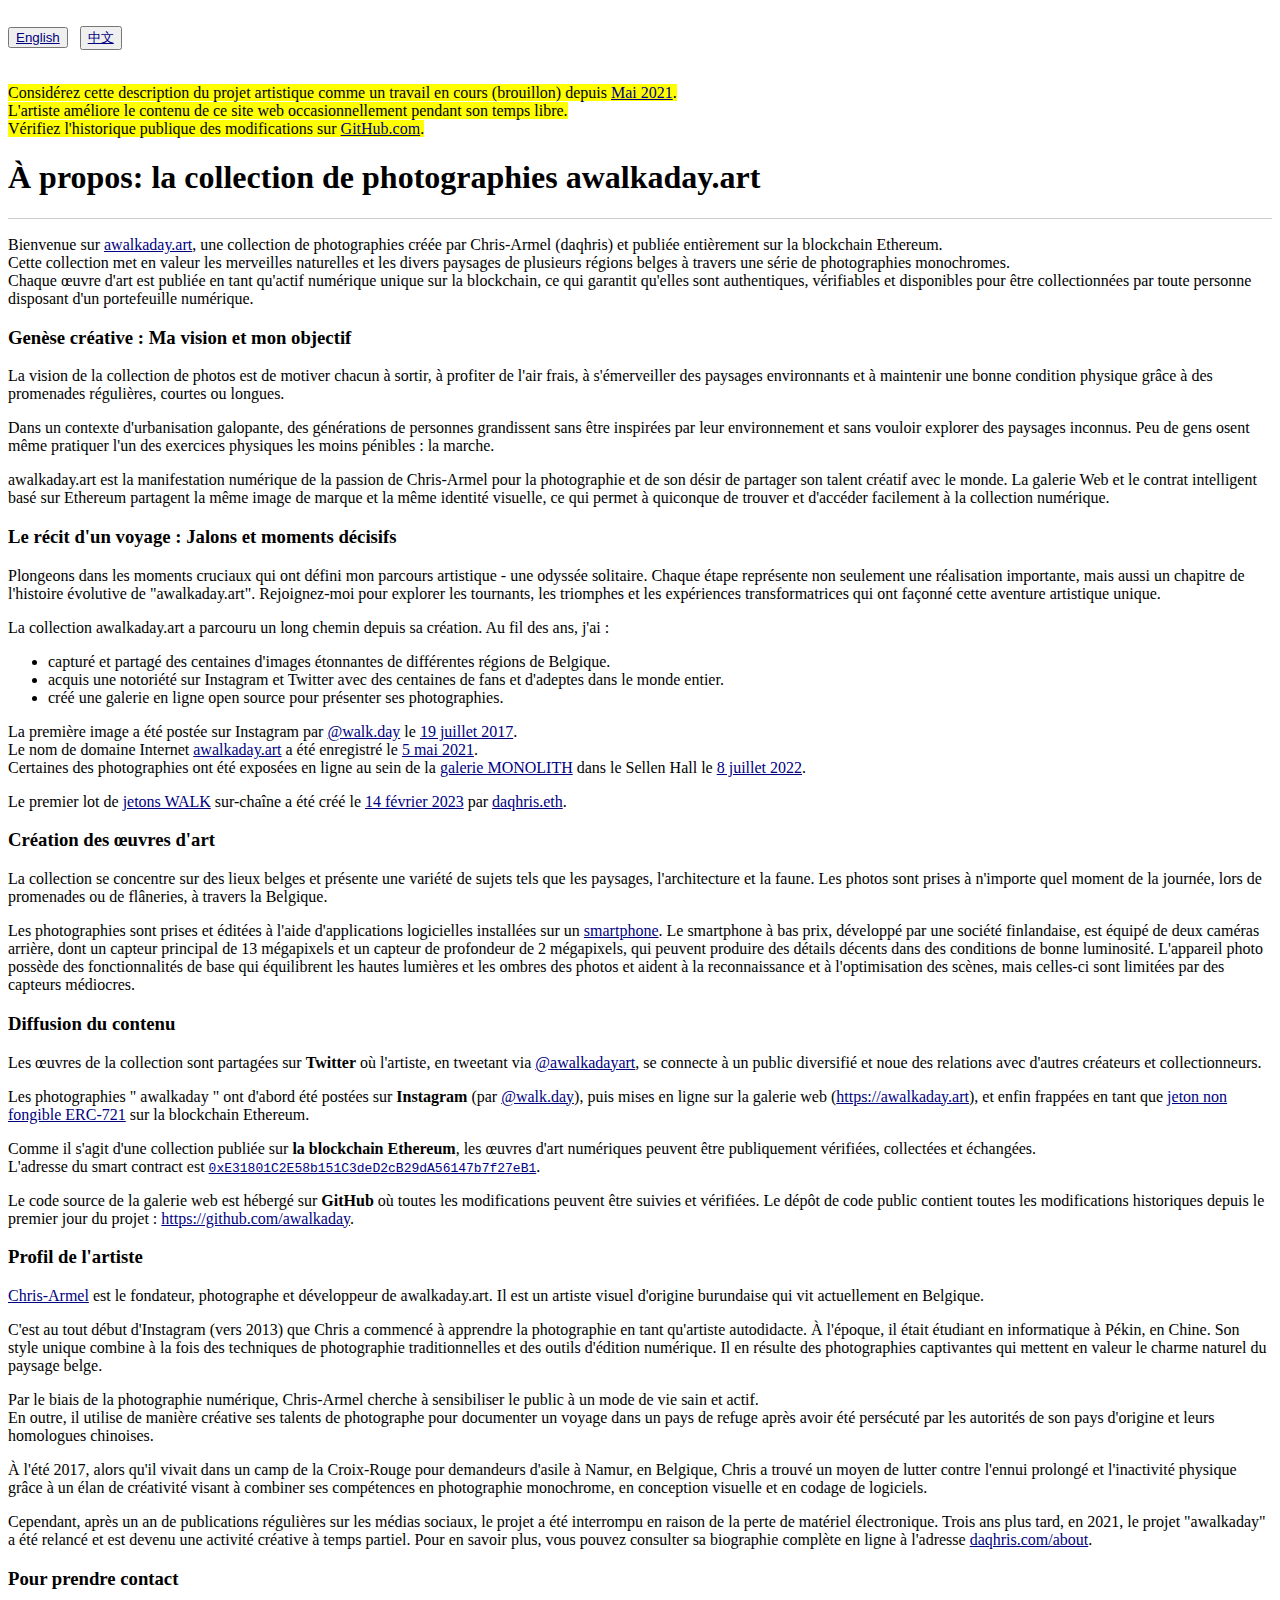
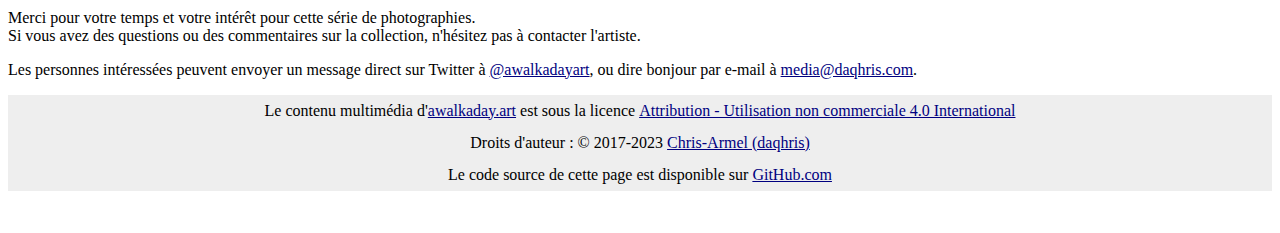
==== commit 9b7c1e24: "Improve notice wording" ====
--- a/fr.html
+++ b/fr.html
@@ -64,7 +64,7 @@
       <p><mark>Considérez cette description du projet artistique comme un travail en cours (brouillon) depuis <a
             href="https://github.com/awalkaday/about-awalkaday-art/commits/main" target="_blank">Mai 2021</a>.<br />
           L'artiste améliore le contenu de ce site web occasionnellement pendant son temps libre.<br />
-          Vérifiez l'historique des modifications sur <a
+          Vérifiez l'historique publique des modifications sur <a
             href="https://github.com/awalkaday/about-awalkaday-art/commits/replit"
             target="_blank">GitHub.com</a>.</mark></p>
 
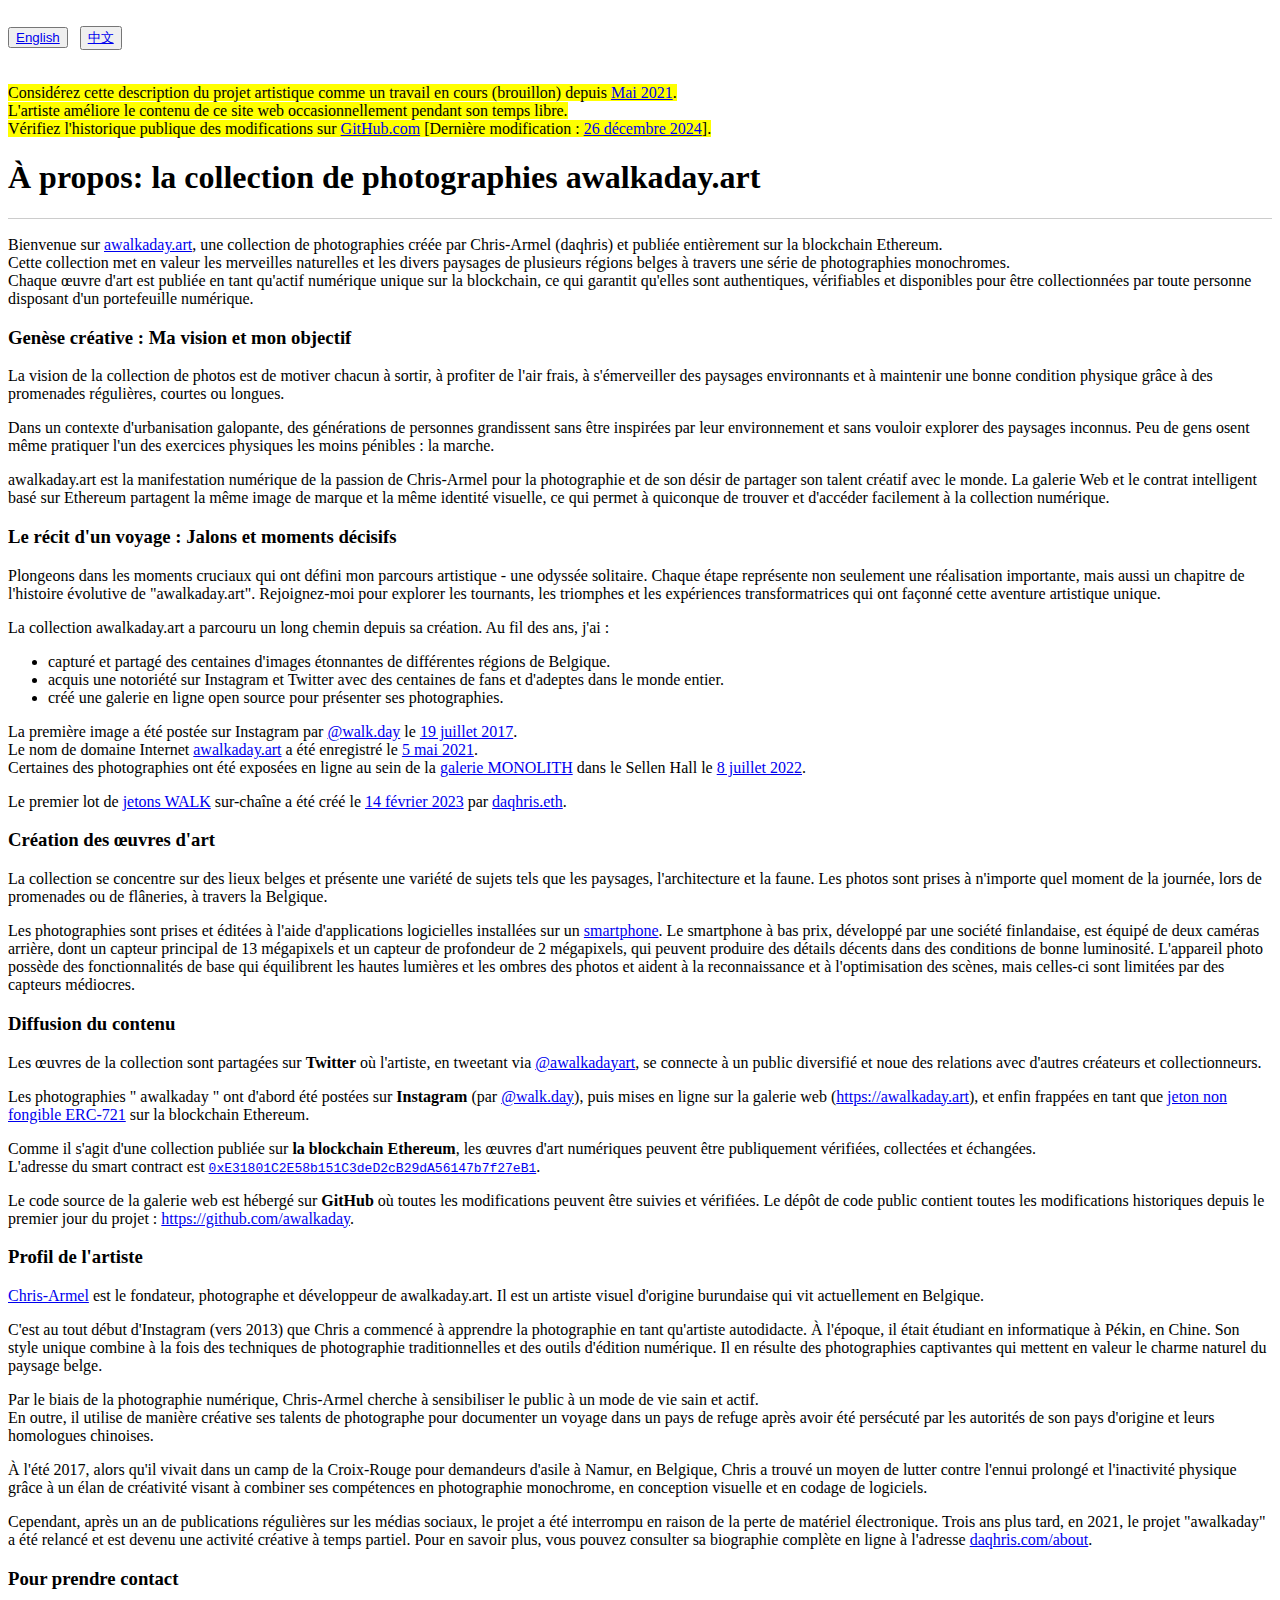
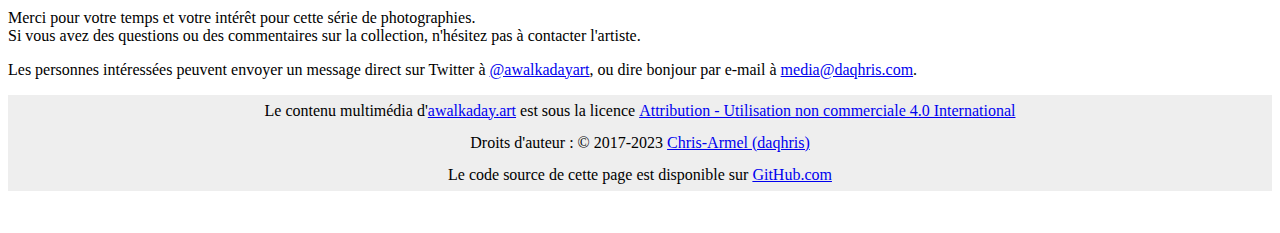
==== commit 417cd44a: "add modification timestamps to FR and ZH pages" ====
--- a/fr.html
+++ b/fr.html
@@ -1,6 +1,6 @@
 <!DOCTYPE html>
 <html lang="fr">
-
+
 <head>
 
   <!-- Créé le 17/11/2017 17:17
@@ -22,13 +22,13 @@
   <meta name="description" content="Foire aux questions à propos de la collection de photographies awalkaday.art">
   <meta name="mobile-web-app-capable" content="yes">
   <meta name="apple-mobile-web-app-capable" content="yes">
-  <meta name="Content-Security-Policy"
+  <meta name="Content-Security-Policy"
     content="default-src https:; script-src https: 'unsafe-inline'; style-src https: 'unsafe-inline'">
   <meta name="X-XSS-Protection" content="1; mode=block">
   <meta name="referrer" content="strict-origin-when-cross-origin">
   <meta content="index,follow" name="robots">
 
-  <link rel="stylesheet" href="https://cdn.jsdelivr.net/npm/bootstrap@4.5.3/dist/css/bootstrap.min.css"
+  <link rel="stylesheet" href="https://cdn.jsdelivr.net/npm/bootstrap@4.5.3/dist/css/bootstrap.min.css"
     integrity="sha256-93wNFzm2GO3EoByj9rKZCwGjAJAwr0nujPaOgwUt8ZQ=" crossorigin="anonymous">
   <link rel="stylesheet" href="/style.css" type="text/css">
   <link rel="shortcut icon" href="https://awalkaday.art/assets/icons/awalkaday-logo-1x1.png">
@@ -38,7 +38,7 @@
   <meta name="twitter:card" content="summary_large_image">
   <meta name="twitter:site" content="@awalkadayart">
   <meta name="twitter:title" content="À propos de : awalkaday.art Collection de Photographies">
-  <meta name="twitter:description"
+  <meta name="twitter:description"
     content="Questions fréquemment posées sur la collection de photographies awalkaday.art.">
   <meta name="twitter:image" content="https://awalkaday.art/assets/icons/awalkaday-logo-2x1.png">
 
@@ -48,7 +48,7 @@
   <meta property="og:type" content="website" />
   <meta property="og:url" content="https://about.awalkaday.art/fr.html" />
   <meta property="og:site_name" content="awalkaday.art" />
-  <meta property="og:description"
+  <meta property="og:description"
     content="Foire aux questions à propos de la collection de photographies awalkaday.art" />
   <meta property="og:image" content="https://awalkaday.art/assets/icons/awalkaday-logo-1x1.png" />
   <link rel="shortcut icon" href="https://awalkaday.art/assets/icons/awalkaday-logo-1x1.ico" type="image/x-icon" />
@@ -57,166 +57,166 @@
 <body style="font-family:Source-Sans !important;"><br>
   <div class="container">
     <div class="jumbotron">
-      <button><a href="https://about.awalkaday.art/index.html" hreflang="en"
-          title="English Version">English</a></button>&nbsp;&nbsp;&nbsp;<button><a
+      <button><a href="https://about.awalkaday.art/index.html" hreflang="en"
+          title="English Version">English</a></button>&nbsp;&nbsp;&nbsp;<button><a
           href="https://about.awalkaday.art/zh.html" hreflang="zh" title="中文版">中文</a></button><br><br>
 
-      <p><mark>Considérez cette description du projet artistique comme un travail en cours (brouillon) depuis <a
-            href="https://github.com/awalkaday/about-awalkaday-art/commits/main" target="_blank">Mai 2021</a>.<br />
-          L'artiste améliore le contenu de ce site web occasionnellement pendant son temps libre.<br />
-          Vérifiez l'historique publique des modifications sur <a
-            href="https://github.com/awalkaday/about-awalkaday-art/commits/replit"
-            target="_blank">GitHub.com</a>.</mark></p>
+      <p><mark>Considérez cette description du projet artistique comme un travail en cours (brouillon) depuis <a
+            href="https://github.com/awalkaday/about-awalkaday-art/commit/32eced8e914f46d9364a5d5fb6ec11c5bd7be7a4" target="_blank">Mai 2021</a>.<br />
+          L'artiste améliore le contenu de ce site web occasionnellement pendant son temps libre.<br />
+          Vérifiez l'historique publique des modifications sur <a
+            href="https://github.com/awalkaday/about-awalkaday-art/commits/replit"
+            target="_blank">GitHub.com</a> [Dernière modification : <a href="https://github.com/awalkaday/about-awalkaday-art/commits/replit/fr.html" target="_blank">26 décembre 2024</a>].</mark></p>
 
       <h1><b>À propos: la collection de photographies awalkaday.art</b></h1>
       <hr>
-      <p>Bienvenue sur <a href="https://awalkaday.art" title="awalkaday.art Collection de Photographies"
-          target="_blank">awalkaday.art</a>, une collection de photographies créée par Chris-Armel (daqhris) et publiée
+      <p>Bienvenue sur <a href="https://awalkaday.art" title="awalkaday.art Collection de Photographies"
+          target="_blank">awalkaday.art</a>, une collection de photographies créée par Chris-Armel (daqhris) et publiée
         entièrement sur la blockchain Ethereum. <br />
 
-        Cette collection met en valeur les merveilles naturelles et les divers paysages de plusieurs régions belges à
+        Cette collection met en valeur les merveilles naturelles et les divers paysages de plusieurs régions belges à
         travers une série de photographies monochromes. <br />
 
-        Chaque œuvre d'art est publiée en tant qu'actif numérique unique sur la blockchain, ce qui garantit qu'elles
-        sont authentiques, vérifiables et disponibles pour être collectionnées par toute personne disposant d'un
+        Chaque œuvre d'art est publiée en tant qu'actif numérique unique sur la blockchain, ce qui garantit qu'elles
+        sont authentiques, vérifiables et disponibles pour être collectionnées par toute personne disposant d'un
         portefeuille numérique.</p>
 
       <h3>Genèse créative : Ma vision et mon objectif</h3>
-
-      <p>La vision de la collection de photos est de motiver chacun à sortir, à profiter de l'air frais, à s'émerveiller
-        des paysages environnants et à maintenir une bonne condition physique grâce à des promenades régulières, courtes
+
+      <p>La vision de la collection de photos est de motiver chacun à sortir, à profiter de l'air frais, à s'émerveiller
+        des paysages environnants et à maintenir une bonne condition physique grâce à des promenades régulières, courtes
         ou longues.</p>
-
-      <p>Dans un contexte d'urbanisation galopante, des générations de personnes grandissent sans être inspirées par
-        leur environnement et sans vouloir explorer des paysages inconnus. Peu de gens osent même pratiquer l'un des
+
+      <p>Dans un contexte d'urbanisation galopante, des générations de personnes grandissent sans être inspirées par
+        leur environnement et sans vouloir explorer des paysages inconnus. Peu de gens osent même pratiquer l'un des
         exercices physiques les moins pénibles : la marche.</p>
 
-      <p>awalkaday.art est la manifestation numérique de la passion de Chris-Armel pour la photographie et de son désir
-        de partager son talent créatif avec le monde. La galerie Web et le contrat intelligent basé sur Ethereum
-        partagent la même image de marque et la même identité visuelle, ce qui permet à quiconque de trouver et
+      <p>awalkaday.art est la manifestation numérique de la passion de Chris-Armel pour la photographie et de son désir
+        de partager son talent créatif avec le monde. La galerie Web et le contrat intelligent basé sur Ethereum
+        partagent la même image de marque et la même identité visuelle, ce qui permet à quiconque de trouver et
         d'accéder facilement à la collection numérique.</p>
 
       <h3>Le récit d'un voyage : Jalons et moments décisifs</h3>
 
-      <p>Plongeons dans les moments cruciaux qui ont défini mon parcours artistique - une odyssée solitaire. Chaque
-        étape représente non seulement une réalisation importante, mais aussi un chapitre de l'histoire évolutive de
-        "awalkaday.art". Rejoignez-moi pour explorer les tournants, les triomphes et les expériences transformatrices
+      <p>Plongeons dans les moments cruciaux qui ont défini mon parcours artistique - une odyssée solitaire. Chaque
+        étape représente non seulement une réalisation importante, mais aussi un chapitre de l'histoire évolutive de
+        "awalkaday.art". Rejoignez-moi pour explorer les tournants, les triomphes et les expériences transformatrices
         qui ont façonné cette aventure artistique unique.</p>
 
       <p>La collection awalkaday.art a parcouru un long chemin depuis sa création. Au fil des ans, j'ai :</p>
       <ul>
         <li>capturé et partagé des centaines d'images étonnantes de différentes régions de Belgique.</li>
-        <li>acquis une notoriété sur Instagram et Twitter avec des centaines de fans et d'adeptes dans le monde entier.
+        <li>acquis une notoriété sur Instagram et Twitter avec des centaines de fans et d'adeptes dans le monde entier.
         </li>
         <li>créé une galerie en ligne open source pour présenter ses photographies.</li>
-      </ul>
-      </p>
-
-      <p>La première image a été postée sur Instagram par <a href="https://www.instagram.com/walk.day/">@walk.day</a> le
+      </ul>
+      </p>
+
+      <p>La première image a été postée sur Instagram par <a href="https://www.instagram.com/walk.day/">@walk.day</a> le
         <a href="https://www.instagram.com/p/BWvILEmAPcy/" target="_blank">19 juillet 2017</a>.<br>
-
-        Le nom de domaine Internet <a href="https://awalkaday.art" target="_blank">awalkaday.art</a> a été enregistré le
+
+        Le nom de domaine Internet <a href="https://awalkaday.art" target="_blank">awalkaday.art</a> a été enregistré le
         <a href="https://whois.gandi.net/en/results?search=awalkaday.art" target="_blank">5 mai 2021</a>.<br>
-
-        Certaines des photographies ont été exposées en ligne au sein de la <a href="https://monolith.gallery/archives"
-          target="_blank">galerie MONOLITH</a> dans le Sellen Hall le <a
+
+        Certaines des photographies ont été exposées en ligne au sein de la <a href="https://monolith.gallery/archives"
+          target="_blank">galerie MONOLITH</a> dans le Sellen Hall le <a
           href="https://monolith.gallery/hall/sellen/g56L1RdA9DXtqQR3aALG" target="_blank">8 juillet 2022</a>.</p>
-
-      <p>Le premier lot de <a href="https://etherscan.io/token/0xe31801c2e58b151c3ded2cb29da56147b7f27eb1"
-          target="_blank">jetons WALK</a> sur-chaîne a été créé le <a
-          href="https://etherscan.io/tx/0x2d4e5a73fada3bb3e626bec4b2d24bbdabce66fad66b70fbe8e3e0e1e169537b"
-          target="_blank">14 février 2023</a> par <a
-          href="https://etherscan.io/address/0xb5ee030c71e76c3e03b2a8d425dbb9b395037c82"
+
+      <p>Le premier lot de <a href="https://etherscan.io/token/0xe31801c2e58b151c3ded2cb29da56147b7f27eb1"
+          target="_blank">jetons WALK</a> sur-chaîne a été créé le <a
+          href="https://etherscan.io/tx/0x2d4e5a73fada3bb3e626bec4b2d24bbdabce66fad66b70fbe8e3e0e1e169537b"
+          target="_blank">14 février 2023</a> par <a
+          href="https://etherscan.io/address/0xb5ee030c71e76c3e03b2a8d425dbb9b395037c82"
           title="Artist's Ethereum wallet address" target="_blank">daqhris.eth</a>.</p>
 
       <h3>Création des œuvres d'art</h3>
-
-      <p>La collection se concentre sur des lieux belges et présente une variété de sujets tels que les paysages,
-        l'architecture et la faune. Les photos sont prises à n'importe quel moment de la journée, lors de promenades ou
-        de flâneries, à travers la Belgique.</p>
-
-      <p>Les photographies sont prises et éditées à l'aide d'applications logicielles installées sur un <a
-          href="https://www.android.com/one/" title="Secure, up-to-date and easy-to-use Android devices"
+
+      <p>La collection se concentre sur des lieux belges et présente une variété de sujets tels que les paysages,
+        l'architecture et la faune. Les photos sont prises à n'importe quel moment de la journée, lors de promenades ou
+        de flâneries, à travers la Belgique.</p>
+
+      <p>Les photographies sont prises et éditées à l'aide d'applications logicielles installées sur un <a
+          href="https://www.android.com/one/" title="Secure, up-to-date and easy-to-use Android devices"
           target="_blank">smartphone</a>.
-        Le smartphone à bas prix, développé par une société finlandaise, est équipé de deux caméras arrière, dont un
-        capteur principal de 13 mégapixels et un capteur de profondeur de 2 mégapixels, qui peuvent produire des détails
-        décents dans des conditions de bonne luminosité.
-        L'appareil photo possède des fonctionnalités de base qui équilibrent les hautes lumières et les ombres des
-        photos et aident à la reconnaissance et à l'optimisation des scènes, mais celles-ci sont limitées par des
+        Le smartphone à bas prix, développé par une société finlandaise, est équipé de deux caméras arrière, dont un
+        capteur principal de 13 mégapixels et un capteur de profondeur de 2 mégapixels, qui peuvent produire des détails
+        décents dans des conditions de bonne luminosité.
+        L'appareil photo possède des fonctionnalités de base qui équilibrent les hautes lumières et les ombres des
+        photos et aident à la reconnaissance et à l'optimisation des scènes, mais celles-ci sont limitées par des
         capteurs médiocres.</p>
 
       <h3>Diffusion du contenu</h3>
-      <p>Les œuvres de la collection sont partagées sur <strong>Twitter</strong> où l'artiste, en tweetant via <a
-          href="https://twitter.com/awalkadayart" target="_blank">@awalkadayart</a>, se connecte à un public diversifié
+      <p>Les œuvres de la collection sont partagées sur <strong>Twitter</strong> où l'artiste, en tweetant via <a
+          href="https://twitter.com/awalkadayart" target="_blank">@awalkadayart</a>, se connecte à un public diversifié
         et noue des relations avec d'autres créateurs et collectionneurs.</p>
-
-      <p>Les photographies " awalkaday " ont d'abord été postées sur <strong>Instagram</strong> (par <a
-          href="https://www.instagram.com/walk.day/">@walk.day</a>), puis mises en ligne sur la galerie web (<a
-          href="https://awalkaday.art" target="_blank">https://awalkaday.art</a>), et enfin frappées en tant que <a
-          href="https://ethereum.org/en/developers/docs/standards/tokens/erc-721/"
-          title="ERC-721 Non-Fungible Token Standard" target="_blank">jeton non fongible ERC-721</a> sur la blockchain
+
+      <p>Les photographies " awalkaday " ont d'abord été postées sur <strong>Instagram</strong> (par <a
+          href="https://www.instagram.com/walk.day/">@walk.day</a>), puis mises en ligne sur la galerie web (<a
+          href="https://awalkaday.art" target="_blank">https://awalkaday.art</a>), et enfin frappées en tant que <a
+          href="https://ethereum.org/en/developers/docs/standards/tokens/erc-721/"
+          title="ERC-721 Non-Fungible Token Standard" target="_blank">jeton non fongible ERC-721</a> sur la blockchain
         Ethereum.</p>
-
-      <p>Comme il s'agit d'une collection publiée sur <strong>la blockchain Ethereum</strong>, les œuvres d'art
+
+      <p>Comme il s'agit d'une collection publiée sur <strong>la blockchain Ethereum</strong>, les œuvres d'art
         numériques peuvent être publiquement vérifiées, collectées et échangées.<br>
-        L'adresse du smart contract est <a
-          href="https://etherscan.io/address/0xe31801c2e58b151c3ded2cb29da56147b7f27eb1"
+        L'adresse du smart contract est <a
+          href="https://etherscan.io/address/0xe31801c2e58b151c3ded2cb29da56147b7f27eb1"
           target="_blank"><code>0xE31801C2E58b151C3deD2cB29dA56147b7f27eB1</code></a>.</p>
-
-      <p>Le code source de la galerie web est hébergé sur <strong>GitHub</strong> où toutes les modifications peuvent
-        être suivies et vérifiées. Le dépôt de code public contient toutes les modifications historiques depuis le
-        premier jour du projet : <a href="https://github.com/awalkaday/awalkaday-art"
+
+      <p>Le code source de la galerie web est hébergé sur <strong>GitHub</strong> où toutes les modifications peuvent
+        être suivies et vérifiées. Le dépôt de code public contient toutes les modifications historiques depuis le
+        premier jour du projet : <a href="https://github.com/awalkaday/awalkaday-art"
           title="GitHub public code repository" target="_blank">https://github.com/awalkaday</a>.</p>
 
       <h3>Profil de l'artiste</h3>
-
-      <p><a href="https://daqhris.com" target="_blank">Chris-Armel</a> est le fondateur, photographe et développeur de
+
+      <p><a href="https://daqhris.com" target="_blank">Chris-Armel</a> est le fondateur, photographe et développeur de
         awalkaday.art. Il est un artiste visuel d'origine burundaise qui vit actuellement en Belgique.</p>
-
-      <p>C'est au tout début d'Instagram (vers 2013) que Chris a commencé à apprendre la photographie en tant qu'artiste
-        autodidacte. À l'époque, il était étudiant en informatique à Pékin, en Chine. Son style unique combine à la fois
-        des techniques de photographie traditionnelles et des outils d'édition numérique. Il en résulte des
+
+      <p>C'est au tout début d'Instagram (vers 2013) que Chris a commencé à apprendre la photographie en tant qu'artiste
+        autodidacte. À l'époque, il était étudiant en informatique à Pékin, en Chine. Son style unique combine à la fois
+        des techniques de photographie traditionnelles et des outils d'édition numérique. Il en résulte des
         photographies captivantes qui mettent en valeur le charme naturel du paysage belge.</p>
-
-      <p>Par le biais de la photographie numérique, Chris-Armel cherche à sensibiliser le public à un mode de vie sain
-        et actif.<br>
-        En outre, il utilise de manière créative ses talents de photographe pour documenter un voyage dans un pays de
+
+      <p>Par le biais de la photographie numérique, Chris-Armel cherche à sensibiliser le public à un mode de vie sain
+        et actif.<br>
+        En outre, il utilise de manière créative ses talents de photographe pour documenter un voyage dans un pays de
         refuge après avoir été persécuté par les autorités de son pays d'origine et leurs homologues chinoises.</p>
-
-      <p>À l'été 2017, alors qu'il vivait dans un camp de la Croix-Rouge pour demandeurs d'asile à Namur, en Belgique,
-        Chris a trouvé un moyen de lutter contre l'ennui prolongé et l'inactivité physique grâce à un élan de créativité
+
+      <p>À l'été 2017, alors qu'il vivait dans un camp de la Croix-Rouge pour demandeurs d'asile à Namur, en Belgique,
+        Chris a trouvé un moyen de lutter contre l'ennui prolongé et l'inactivité physique grâce à un élan de créativité
         visant à combiner ses compétences en photographie monochrome, en conception visuelle et en codage de logiciels.
-      </p>
-
-      <p>Cependant, après un an de publications régulières sur les médias sociaux, le projet a été interrompu en raison
-        de la perte de matériel électronique. Trois ans plus tard, en 2021, le projet "awalkaday" a été relancé et est
-        devenu une activité créative à temps partiel. Pour en savoir plus, vous pouvez consulter sa biographie complète
+      </p>
+
+      <p>Cependant, après un an de publications régulières sur les médias sociaux, le projet a été interrompu en raison
+        de la perte de matériel électronique. Trois ans plus tard, en 2021, le projet "awalkaday" a été relancé et est
+        devenu une activité créative à temps partiel. Pour en savoir plus, vous pouvez consulter sa biographie complète
         en ligne à l'adresse <a href="https://daqhris.com/about" target="_blank">daqhris.com/about</a>.</p>
 
       <h3>Pour prendre contact</h3>
-
+
       <p>Merci pour votre temps et votre intérêt pour cette série de photographies.<br>
         Si vous avez des questions ou des commentaires sur la collection, n'hésitez pas à contacter l'artiste.</p>
-
-      <p>Les personnes intéressées peuvent envoyer un message direct sur Twitter à <a
-          href="https://twitter.com/awalkadayart" target="_blank">@awalkadayart</a>, ou dire bonjour par e-mail à <a
+
+      <p>Les personnes intéressées peuvent envoyer un message direct sur Twitter à <a
+          href="https://twitter.com/awalkadayart" target="_blank">@awalkadayart</a>, ou dire bonjour par e-mail à <a
           href="mailto:media@daqhris.com" target="_blank">media@daqhris.com</a>.</p>
 
     </div>
     <footer style="text-align:center;background-color:#eee;line-height: 2em;">
-      <p>Le contenu multimédia d'<a href="https://awalkaday.art" title="awalkaday.art Collection de Photographies"
-          target="_blank">awalkaday.art</a> est sous la licence <a rel="license"
-          href="https://creativecommons.org/licenses/by-nc/4.0/legalcode.fr"
-          title="Licence publique Creative Commons Attribution - Utilisation non commerciale 4.0 International"
-          target="_blank" style="display:inline-block;">Attribution - Utilisation non commerciale 4.0
+      <p>Le contenu multimédia d'<a href="https://awalkaday.art" title="awalkaday.art Collection de Photographies"
+          target="_blank">awalkaday.art</a> est sous la licence <a rel="license"
+          href="https://creativecommons.org/licenses/by-nc/4.0/legalcode.fr"
+          title="Licence publique Creative Commons Attribution - Utilisation non commerciale 4.0 International"
+          target="_blank" style="display:inline-block;">Attribution - Utilisation non commerciale 4.0
           International</a><br>
-        Droits d'auteur : © 2017-2023 <a href="https://daqhris.com" title="Accueil | Chris A. Iradukunda"
+        Droits d'auteur : © 2017-2023 <a href="https://daqhris.com" title="Accueil | Chris A. Iradukunda"
           target="_blank">Chris-Armel (daqhris)</a><br>
-        Le code source de cette page est disponible sur <a href="https://github.com/awalkaday/about-awalkaday-art"
+        Le code source de cette page est disponible sur <a href="https://github.com/awalkaday/about-awalkaday-art"
           target="_blank" title="Trouvez le dépôt de code open source sur GitHub.com">GitHub.com</a>
       </p>
     </footer><br>
   </div>
-</body>
+</body>
 
 </html>--- a/style.css
+++ b/style.css
@@ -6,7 +6,7 @@
             font-size: 1em;
             font-family: "Source-Sans", 'Arial', sans-serif;
         }
-
+        /*
         a {
             color: navy;
         }
@@ -14,13 +14,13 @@
         a:focus,
         a:active {
                 text-decoration: underline;
-        }
+        }*/
         @font-face {
                 font-family: "Source-Sans";
                 src:url(https://daqhris.com/style/font/SourceSans3-Regular.ttf) format("truetype"); /* Safari, Android, iOS */
                 font-display: swap;
                 }
-
+                
         /* horizontal line */
         hr {    display:block;
                 width:100%;
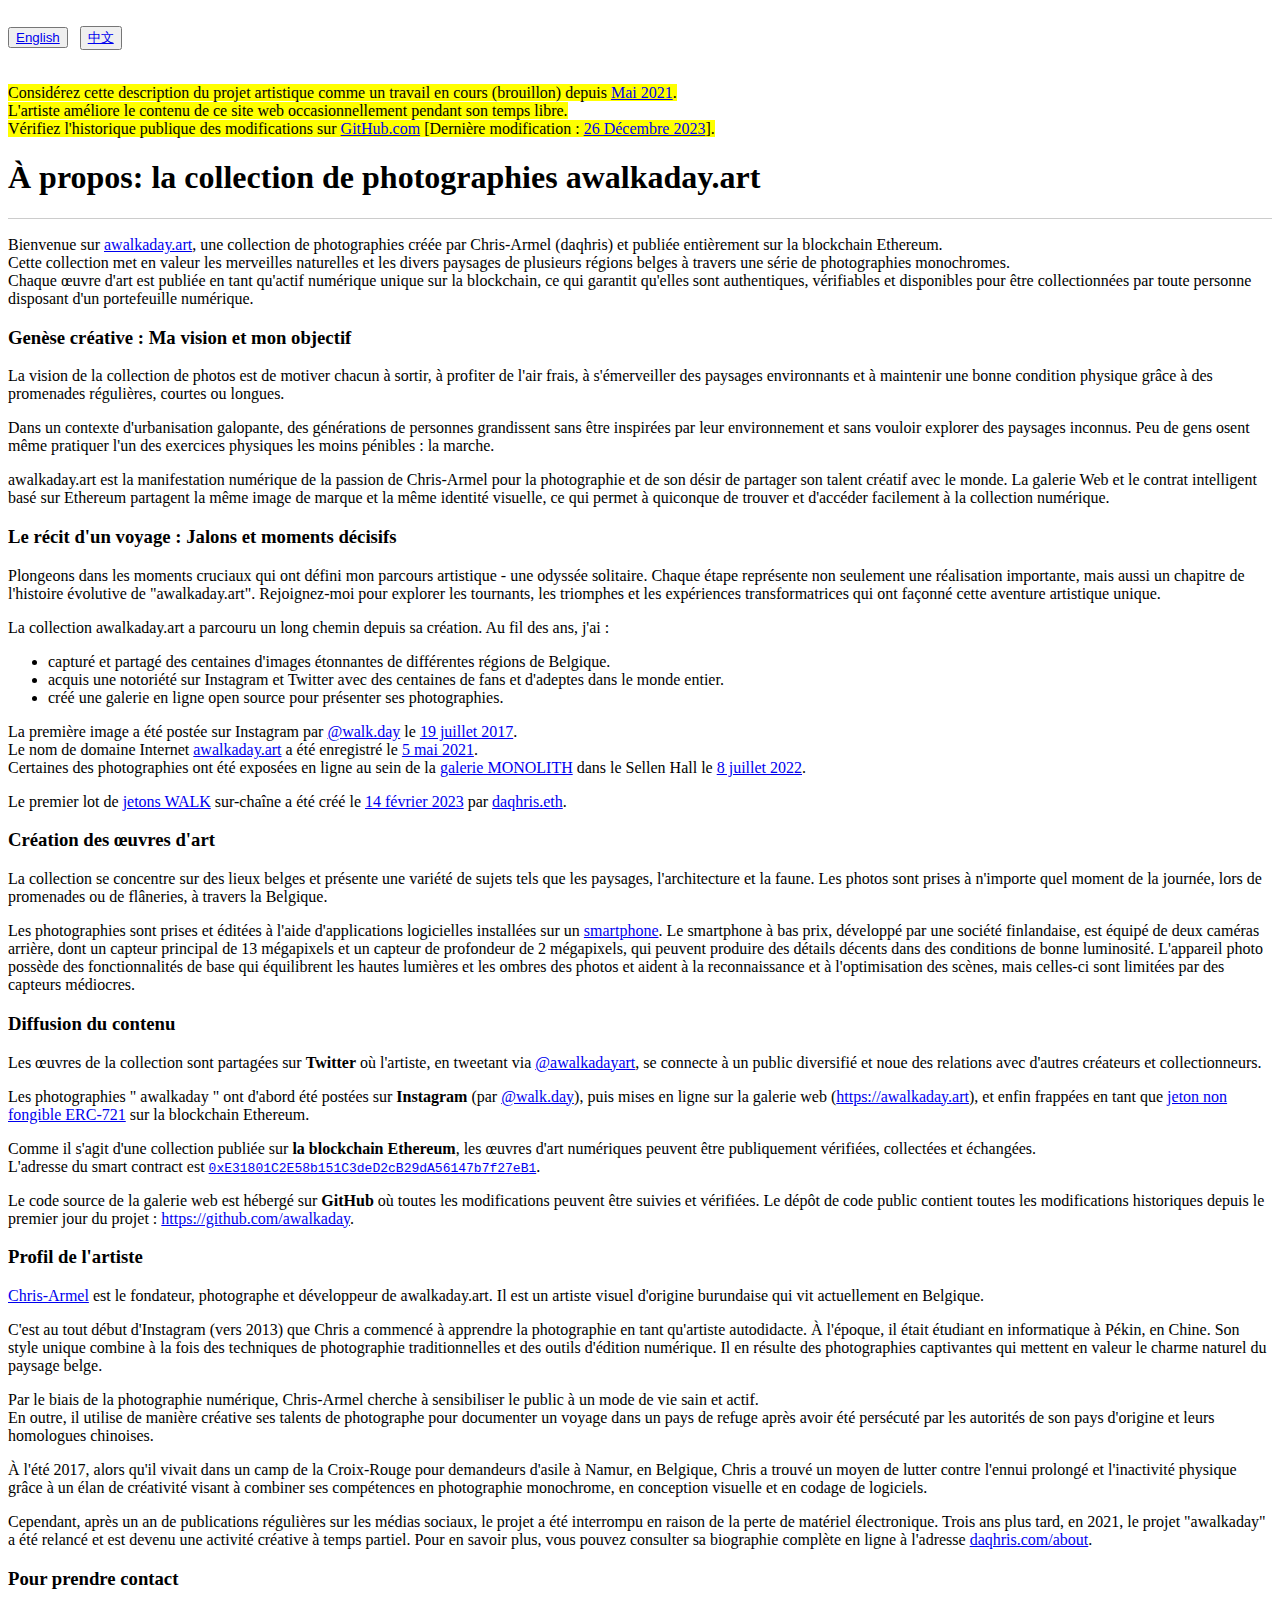
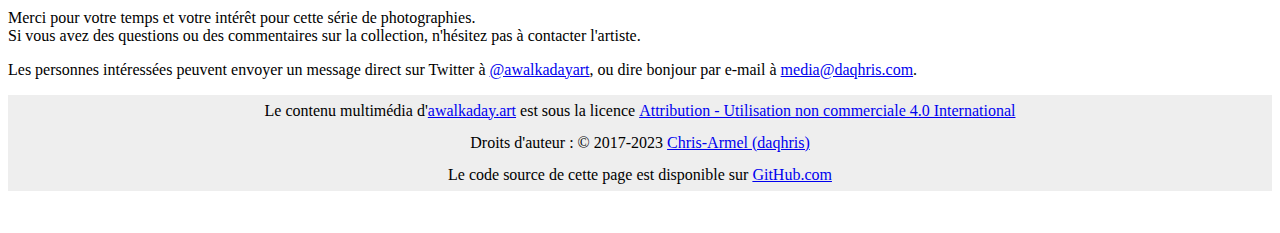
==== commit fdb890f4: "fix typo" ====
--- a/fr.html
+++ b/fr.html
@@ -66,7 +66,7 @@
           L'artiste améliore le contenu de ce site web occasionnellement pendant son temps libre.<br />
           Vérifiez l'historique publique des modifications sur <a
             href="https://github.com/awalkaday/about-awalkaday-art/commits/replit"
-            target="_blank">GitHub.com</a> [Dernière modification : <a href="https://github.com/awalkaday/about-awalkaday-art/commits/replit/fr.html" target="_blank">26 décembre 2024</a>].</mark></p>
+            target="_blank">GitHub.com</a> [Dernière modification : <a href="https://github.com/awalkaday/about-awalkaday-art/commits/replit/fr.html" target="_blank">26 Décembre 2023</a>].</mark></p>
 
       <h1><b>À propos: la collection de photographies awalkaday.art</b></h1>
       <hr>
